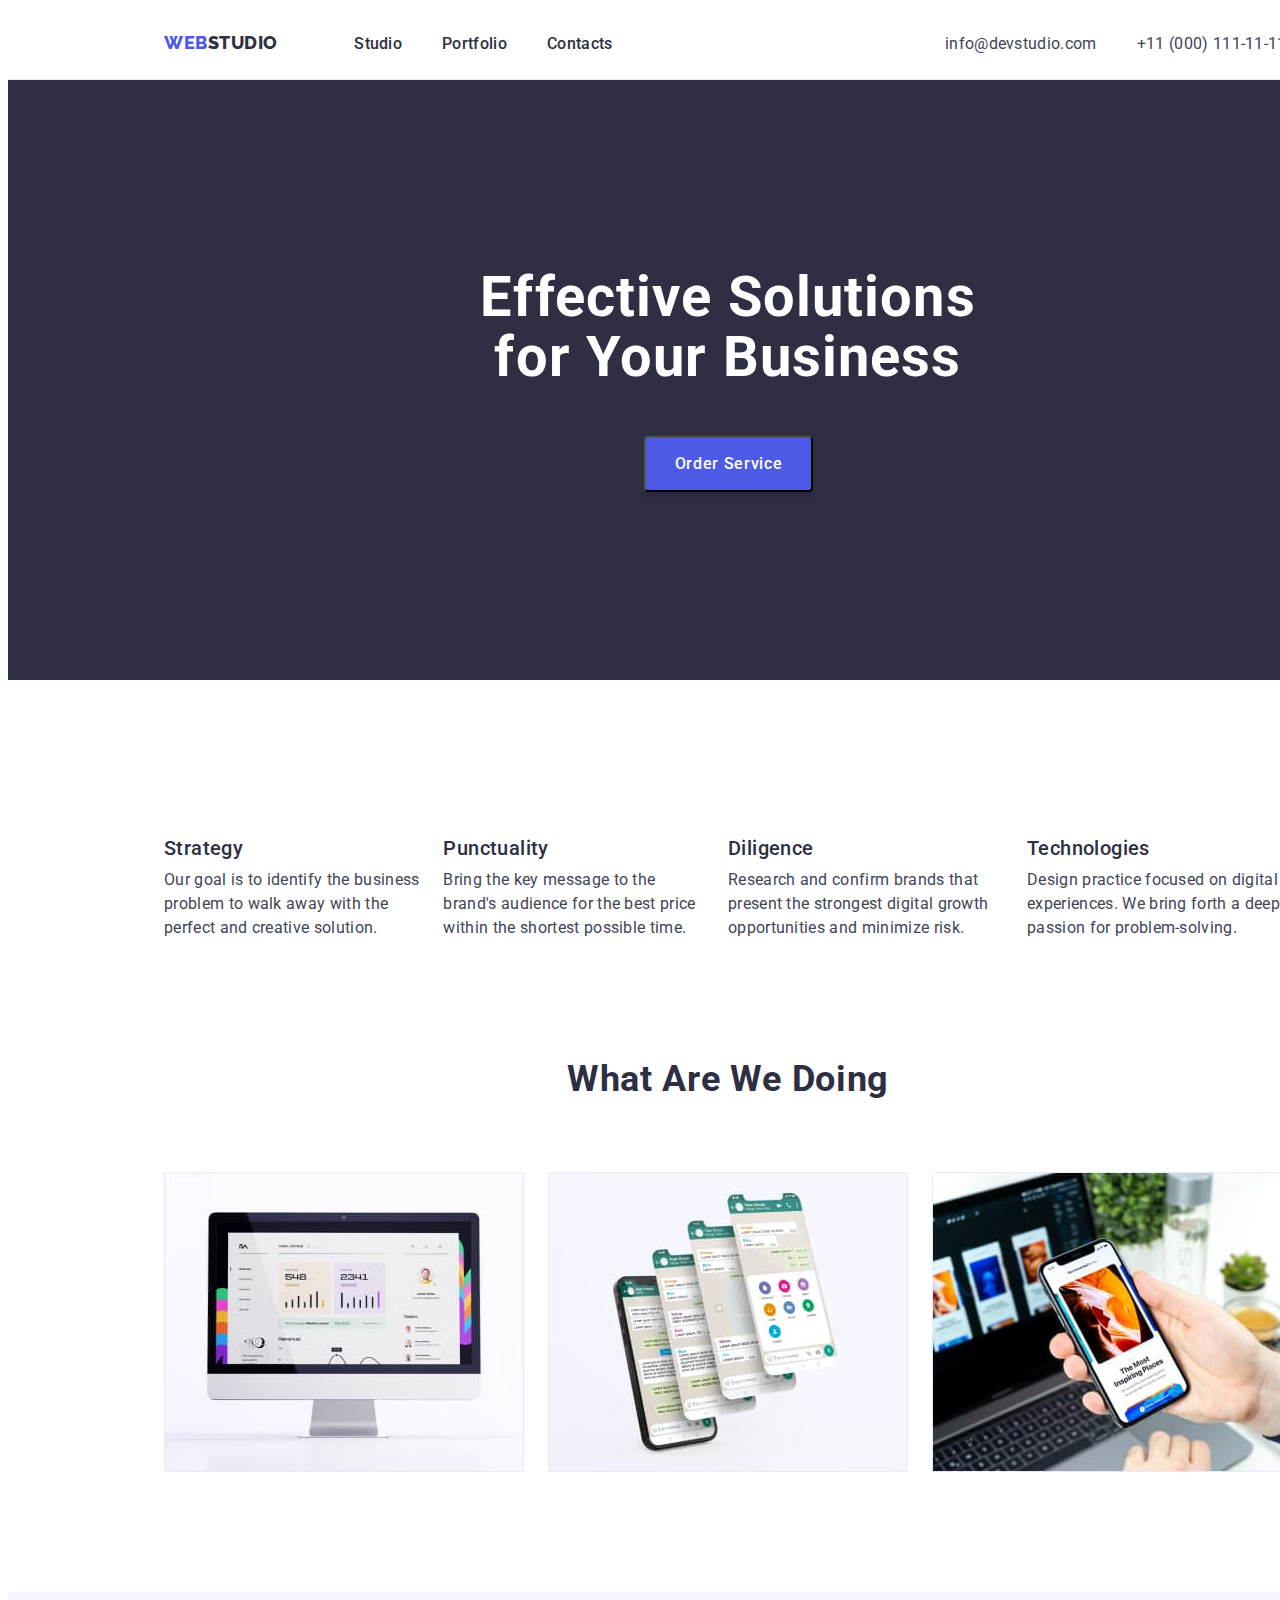
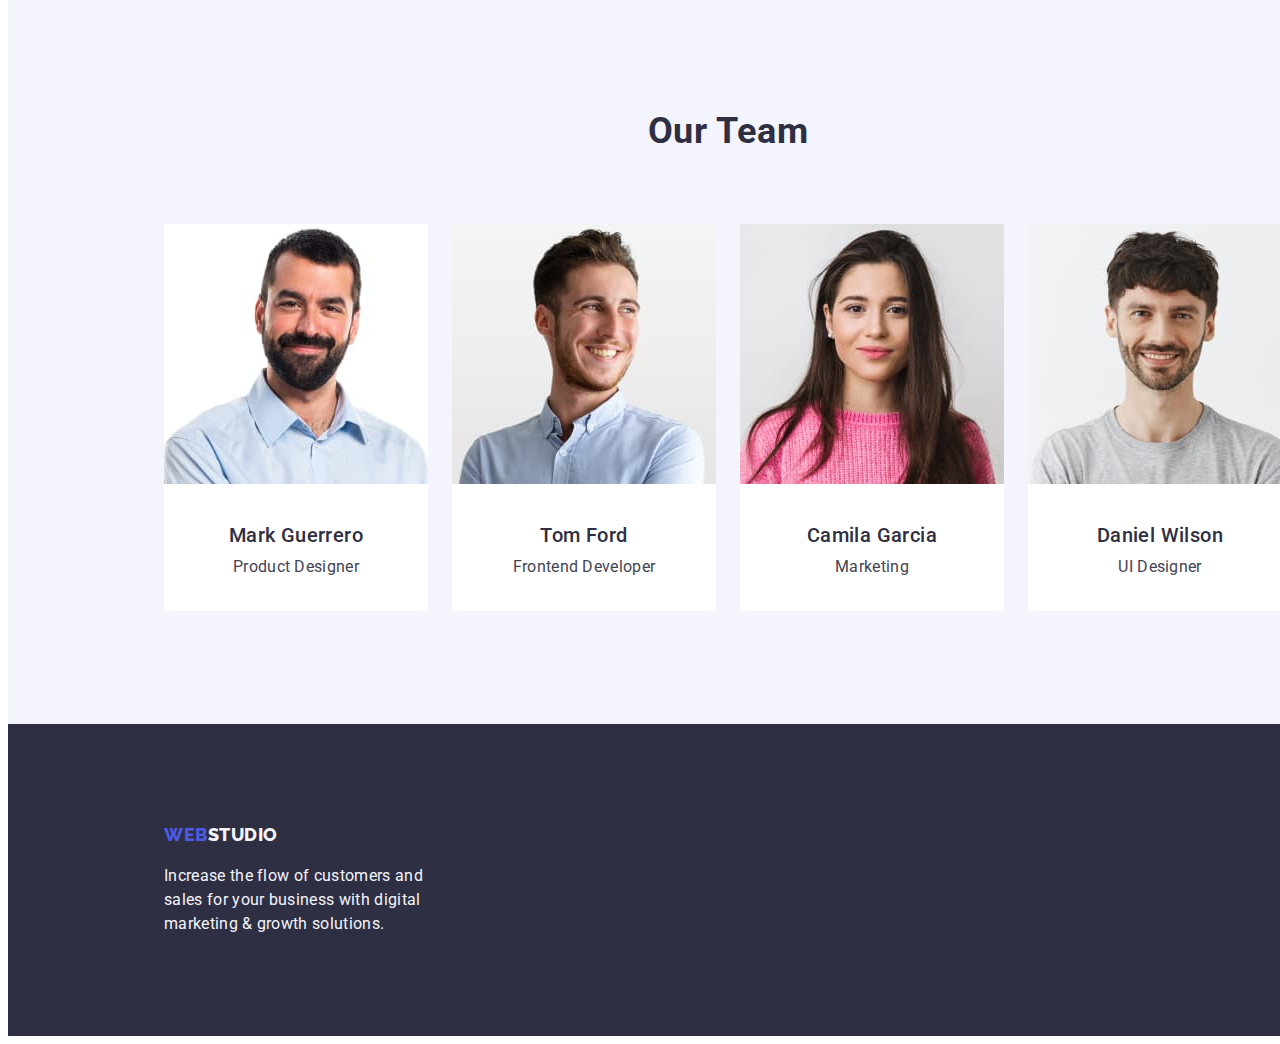
==== index.html @ c8bcb5fe "Homework #3 v.02" ====
<!DOCTYPE html>
<html lang="en">
  <head>
    <meta charset="UTF-8" />
    <meta http-equiv="X-UA-Compatible" content="IE=edge" />
    <meta name="viewport" content="width=device-width, initial-scale=1.0" />
    <title>WebStudio</title>
    <link rel="preconnect" href="https://fonts.googleapis.com" />
    <link rel="preconnect" href="https://fonts.gstatic.com" crossorigin />
    <link
      href="https://fonts.googleapis.com/css2?family=Raleway:wght@800&family=Roboto:wght@400;500;700;900&display=swap"
      rel="stylesheet"
    />
    <link
      rel="stylesheet"
      href="https://cdnjs.cloudflare.com/ajax/libs/modern-normalize/2.0.0/modern-normalize.min.css"
      integrity="sha512-4xo8blKMVCiXpTaLzQSLSw3KFOVPWhm/TRtuPVc4WG6kUgjH6J03IBuG7JZPkcWMxJ5huwaBpOpnwYElP/m6wg=="
      crossorigin="anonymous"
      referrerpolicy="no-referrer"
    />
    <link rel="stylesheet" href="./css/styles.css" />
  </head>

  <body>
    <header class="header">
      <div class="container-header">
        <nav class="nav">
          <a class="link-logo link" href="./index.html"
            >Web<span class="color-logo-header">Studio</span></a
          >

          <ul class="list-menu list">
            <li><a class="link-menu link" href="./index.html">Studio</a></li>
            <li>
              <a class="link-menu link" href="./portfolio.html">Portfolio</a>
            </li>
            <li><a class="link-menu link" href="">Contacts</a></li>
          </ul>
        </nav>

        <address class="address">
          <ul class="list-address list">
            <li>
              <a class="link-address link" href="mailto:info@devstudio.com"
                >info@devstudio.com</a
              >
            </li>
            <li>
              <a class="link-address link" href="tel:+110001111111"
                >+11 (000) 111-11-11</a
              >
            </li>
          </ul>
        </address>
      </div>
    </header>

    <main class="main">
      <section class="sectionone-studio">
        <div class="container-sectionone">
          <h1 class="titleone-studio">Effective Solutions for Your Business</h1>
          <button class="button-studio" type="button">Order Service</button>
        </div>
      </section>

      <section class="sectiontwo-studio">
        <div class="container-sectiontwo">
          <h2 class="titletwo-hidden">Section2</h2>
          <ul class="list-skills list">
            <li class="element-skills">
              <h3 class="titlethree-skills">Strategy</h3>
              <p class="text">
                Our goal is to identify the business problem to walk away with
                the perfect and creative solution.
              </p>
            </li>
            <li class="element-skills">
              <h3 class="titlethree-skills">Punctuality</h3>
              <p class="text">
                Bring the key message to the brand's audience for the best price
                within the shortest possible time.
              </p>
            </li>
            <li class="element-skills">
              <h3 class="titlethree-skills">Diligence</h3>
              <p class="text">
                Research and confirm brands that present the strongest digital
                growth opportunities and minimize risk.
              </p>
            </li>
            <li class="element-skills">
              <h3 class="titlethree-skills">Technologies</h3>
              <p class="text">
                Design practice focused on digital experiences. We bring forth a
                deep passion for problem-solving.
              </p>
            </li>
          </ul>
        </div>
      </section>

      <section class="sectionthree-studio">
        <div class="container-sectionthree">
          <h2 class="titletwo">What are we doing</h2>
          <ul class="list-gadget list">
            <li>
              <img
                src="./images/studio/monitor.jpg"
                alt="monitor"
                width="360"
                height="300"
              />
            </li>
            <li>
              <img
                src="./images/studio/smartphone.jpg"
                alt="smartphone"
                width="360"
                height="300"
              />
            </li>
            <li>
              <img
                src="./images/studio/notebook.jpg"
                alt="notebook"
                width="360"
                height="300"
              />
            </li>
          </ul>
        </div>
      </section>

      <section class="sectionfour-studio">
        <div class="container-sectionfour">
          <h2 class="titletwo-sectionfour">Our Team</h2>
          <ul class="list-team list">
            <li class="element-list-team">
              <img
                src="./images/studio/photo_mark.jpg"
                alt="Mark Guerrero"
                width="264"
                height="260"
              />
              <h3 class="titlethree-team">Mark Guerrero</h3>
              <p class="text-team">Product Designer</p>
            </li>
            <li class="element-list-team">
              <img
                src="./images/studio/photo_tom.jpg"
                alt="Tom Ford"
                width="264"
                height="260"
              />
              <h3 class="titlethree-team">Tom Ford</h3>
              <p class="text-team">Frontend Developer</p>
            </li>
            <li class="element-list-team">
              <img
                src="./images/studio/photo_camila.jpg"
                alt="Camila Garcia"
                width="264"
                height="260"
              />
              <h3 class="titlethree-team">Camila Garcia</h3>
              <p class="text-team">Marketing</p>
            </li>
            <li class="element-list-team">
              <img
                src="./images/studio/photo_daniel.jpg"
                alt="Daniel Wilson"
                width="264"
                height="260"
              />
              <h3 class="titlethree-team">Daniel Wilson</h3>
              <p class="text-team">UI Designer</p>
            </li>
          </ul>
        </div>
      </section>
    </main>

    <footer class="footer">
      <div class="container-footer">
        <a class="link-logo link" href="./index.html"
          >Web<span class="color-logo-footer">Studio</span></a
        >
        <p class="text-footer">
          Increase the flow of customers and sales for your business with
          digital marketing & growth solutions.
        </p>
      </div>
    </footer>
  </body>
</html>
---- css/styles.css ----
:root {
  --background: #ffffff;
  --color: #434455;
}
*,
*::before,
*::after {
  box-sizing: border-box;
}

body {
  font-family: "Roboto", sans-serif;
  font-size: 16px;
  font-weight: 400;
  font-style: normal;
  line-height: 1.5;
  letter-spacing: 0.02em;
  color: var(--color);
  background: var(--background);
}
h1,
h2,
h3,
h4,
h5,
h6 {
  margin: 0;
  padding: 0;
}
p {
  margin: 0;
  padding: 0;
}
ul {
  margin: 0;
  padding: 0;
}
.link {
  text-decoration: none;
}
.list {
  list-style: none;
}
.text {
  color: var(--color);
}
.header {
  width: 1440px;
  height: 72px;
  padding: 24px 141px;
  border-bottom: 1px solid #e7e9fc;
}

.container-header {
  width: 1158px;
  padding: 0 15px;
}
.nav {
  display: inline;
}
.link-logo {
  font-family: "Raleway", sans-serif;
  font-style: normal;
  font-weight: 800;
  font-size: 18px;
  line-height: 1.17;
  letter-spacing: 0.03em;
  text-transform: uppercase;
  color: #4d5ae5;
}
.color-logo-header {
  color: #2e2f42;
}
.list-menu {
  display: inline-flex;
  gap: 40px;
  padding-left: 72px;
}
.list-menu .link-menu {
  font-weight: 500;
  color: #2e2f42;
}
.list-menu .link-menu:hover,
.list-menu .link-menu:focus {
  color: #404bbf;
}
.address {
  font-style: normal;
  display: inline;
}
.list-address {
  display: inline-flex;
  gap: 40px;
  margin-left: 328px;
}
.list-address .link-address {
  color: #434455;
}
.list-address .link-address:hover,
.list-address .link-address:focus {
  color: #404bbf;
}
.sectionone-studio {
  background: #2e2f42;
  width: 1440px;
  height: 600px;
  padding: 0 141px;
}
.container-sectionone {
  width: 1158px;
  padding: 0 331px;
}
.titleone-studio {
  font-weight: 700;
  font-size: 56px;
  line-height: 1.07;
  text-align: center;
  color: #ffffff;
  letter-spacing: 0.02em;
  width: 496px;
  padding-top: 188px;
}
.button-studio {
  margin-left: 164px;
  cursor: pointer;
  background: #4d5ae5;
  box-shadow: 0px 4px 4px rgba(0, 0, 0, 0.15);
  border-radius: 4px;
  font-family: "Roboto", sans-serif;
  font-style: normal;
  font-weight: 500;
  font-size: 16px;
  line-height: 24px;
  letter-spacing: 0.04em;
  color: #ffffff;
  width: 169px;
  height: 56px;
  margin-top: 48px;
}
.button-studio:hover,
.button-studio:focus {
  background: #404bbf;
}
.sectiontwo-studio {
  width: 1440px;
  padding: 0 141px;
}
.container-sectiontwo {
  margin-top: 120px;
  margin-bottom: 120px;
  width: 1158px;
  padding: 0 15px;
}
.titletwo-hidden {
  visibility: hidden;
}
.list-skills {
  display: flex;
  justify-content: space-between;
  gap: 22px;
}

.titletwo {
  font-weight: 700;
  font-size: 36px;
  line-height: 1.11;
  text-align: center;
  letter-spacing: 0.02em;
  text-transform: capitalize;
  color: #2e2f42;
}
.sectionthree-studio {
  width: 1440px;
  height: 412px;
  padding: 0 141px;
  margin-bottom: 120px;
}
.container-sectionthree {
  width: 1158px;
  padding: 0 15px;
}
.list-gadget {
  display: flex;
  justify-content: space-between;
  gap: 22px;
  margin-top: 72px;
}
.sectionfour-studio {
  background: #f4f4fd;
  width: 1440px;
  height: 732px;
  padding: 0 141px;
}
.container-sectionfour {
  width: 1158px;
  padding: 120px 15px;
}
.titletwo-sectionfour {
  margin-bottom: 72px;
  font-weight: 700;
  font-size: 36px;
  line-height: 1.11;
  text-align: center;
  letter-spacing: 0.02em;
  text-transform: capitalize;
  color: #2e2f42;
}
.titlethree-skills {
  font-weight: 500;
  font-size: 20px;
  line-height: 1.2;
  letter-spacing: 0.02em;
  color: #2e2f42;
  margin-bottom: 8px;
}

.list-team {
  display: flex;
  justify-content: space-between;
  gap: 22px;
}
.titlethree-team {
  font-weight: 500;
  font-size: 20px;
  line-height: 1.2;
  letter-spacing: 0.02em;
  color: #2e2f42;
  margin-top: 32px;
  margin-bottom: 8px;
  text-align: center;
}
.text-team {
  margin-bottom: 32px;
  text-align: center;
}
.titleone-hidden {
  visibility: hidden;
}
.button-portfolio {
  cursor: pointer;
  font-family: "Roboto", sans-serif;
  font-weight: 500;
  font-size: 16px;
  line-height: 1.5;
  display: flex;
  align-items: center;
  text-align: center;
  letter-spacing: 0.04em;
  color: #4d5ae5;
  background: #f4f4fd;
  border: 1px solid #e7e9fc;
  border-radius: 4px;
}
.button-portfolio:hover,
.button-portfolio:focus {
  background: #404bbf;
  box-shadow: 0px 3px 1px rgba(0, 0, 0, 0.1), 0px 2px 1px rgba(0, 0, 0, 0.08),
    0px 2px 2px rgba(0, 0, 0, 0.12);
  color: #ffffff;
}
.titletwo-activites {
  font-weight: 500;
  font-size: 20px;
  line-height: 1.2;
  letter-spacing: 0.02em;
  color: #2e2f42;
}
.element-list-team {
  background-color: #ffffff;
}
.footer {
  background: #2e2f42;
  color: #f4f4fd;
  width: 1440px;
  height: 312px;
  padding: 100px 141px;
}
.container-footer {
  width: 1158px;
  padding: 0 15px;
}
.color-logo-footer {
  color: #f4f4fd;
}
.text-footer {
  width: 264px;
  margin-top: 16px;
}
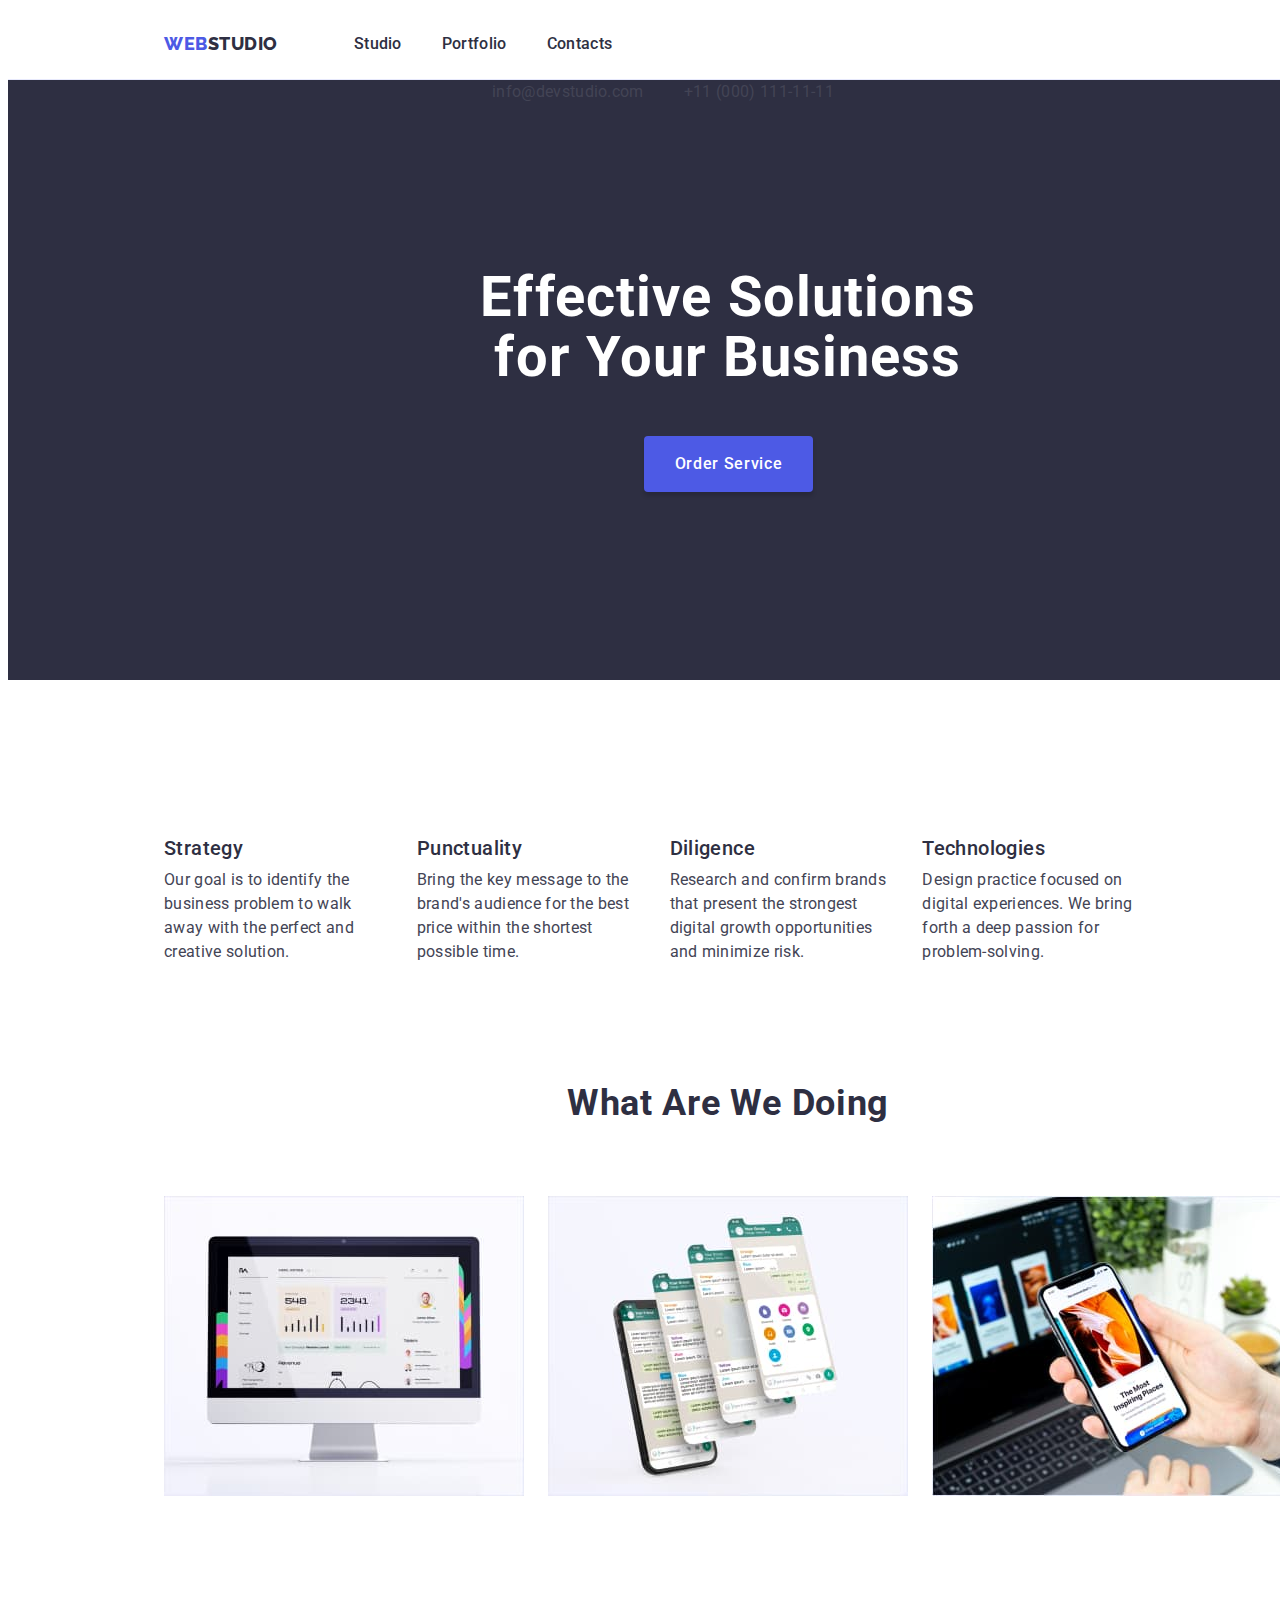
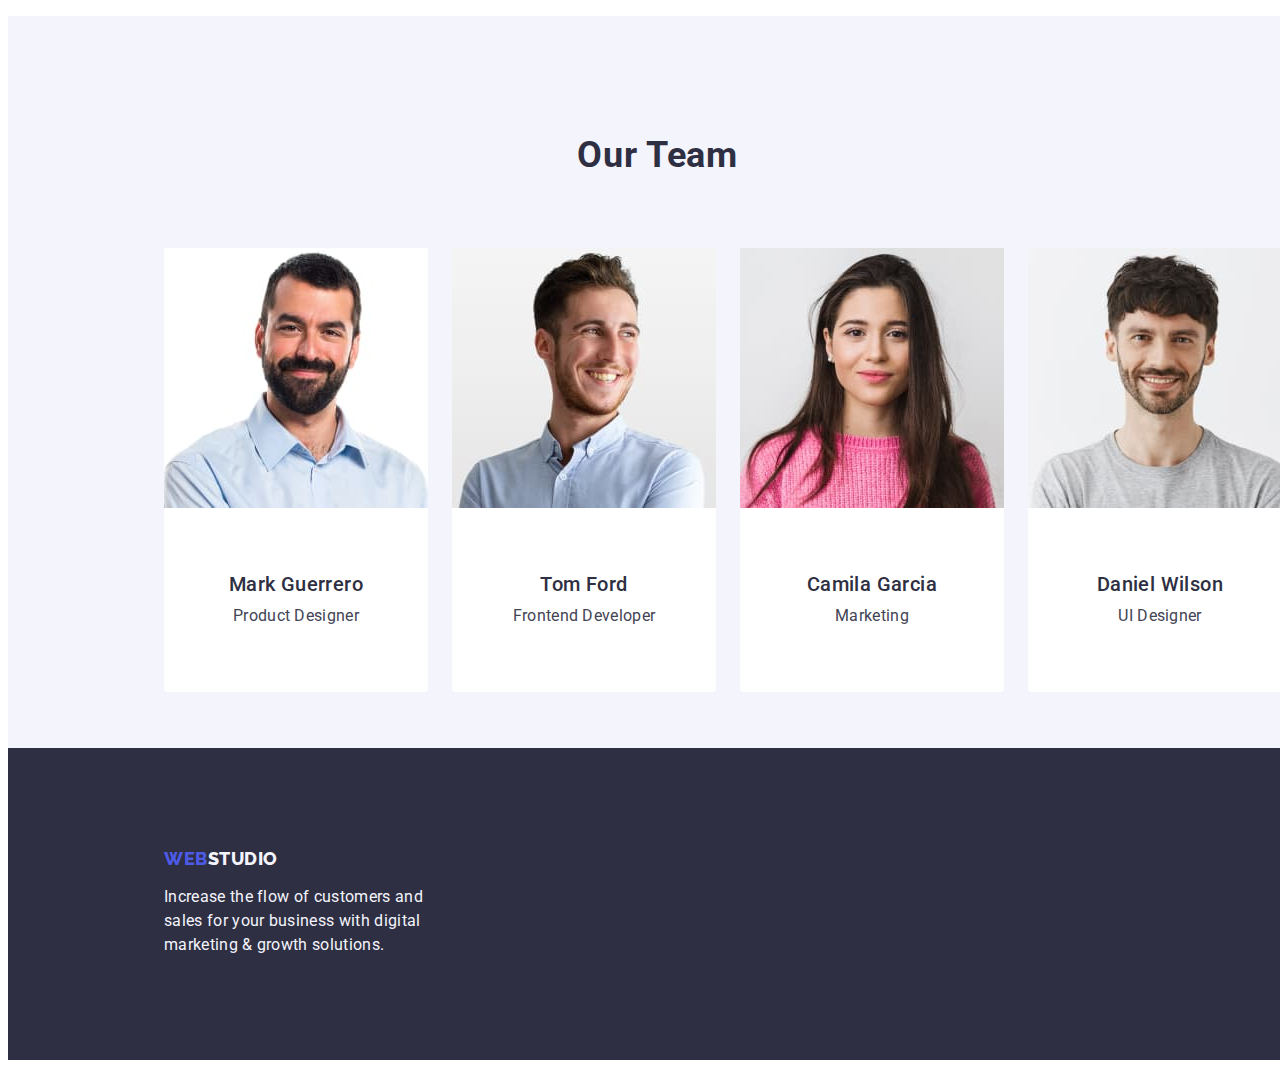
==== commit 4ec86435: "Homework #3 v.02.1" ====
--- a/index.html
+++ b/index.html
@@ -23,7 +23,7 @@
 
   <body>
     <header class="header">
-      <div class="container-header">
+      <div class="container">
         <nav class="nav">
           <a class="link-logo link" href="./index.html"
             >Web<span class="color-logo-header">Studio</span></a
@@ -57,14 +57,14 @@
 
     <main class="main">
       <section class="sectionone-studio">
-        <div class="container-sectionone">
+        <div class="container">
           <h1 class="titleone-studio">Effective Solutions for Your Business</h1>
           <button class="button-studio" type="button">Order Service</button>
         </div>
       </section>
 
       <section class="sectiontwo-studio">
-        <div class="container-sectiontwo">
+        <div class="container">
           <h2 class="titletwo-hidden">Section2</h2>
           <ul class="list-skills list">
             <li class="element-skills">
@@ -100,10 +100,10 @@
       </section>
 
       <section class="sectionthree-studio">
-        <div class="container-sectionthree">
-          <h2 class="titletwo">What are we doing</h2>
+        <div class="container">
+          <h2 class="titletwo-sectionthree">What are we doing</h2>
           <ul class="list-gadget list">
-            <li>
+            <li class="element-gadget">
               <img
                 src="./images/studio/monitor.jpg"
                 alt="monitor"
@@ -111,7 +111,7 @@
                 height="300"
               />
             </li>
-            <li>
+            <li class="element-gadget">
               <img
                 src="./images/studio/smartphone.jpg"
                 alt="smartphone"
@@ -119,7 +119,7 @@
                 height="300"
               />
             </li>
-            <li>
+            <li class="element-gadget">
               <img
                 src="./images/studio/notebook.jpg"
                 alt="notebook"
@@ -132,7 +132,7 @@
       </section>
 
       <section class="sectionfour-studio">
-        <div class="container-sectionfour">
+        <div class="container">
           <h2 class="titletwo-sectionfour">Our Team</h2>
           <ul class="list-team list">
             <li class="element-list-team">
@@ -142,8 +142,10 @@
                 width="264"
                 height="260"
               />
-              <h3 class="titlethree-team">Mark Guerrero</h3>
-              <p class="text-team">Product Designer</p>
+              <div class="name-job">
+                <h3 class="titlethree-team">Mark Guerrero</h3>
+                <p class="text-team">Product Designer</p>
+              </div>
             </li>
             <li class="element-list-team">
               <img
@@ -152,8 +154,10 @@
                 width="264"
                 height="260"
               />
-              <h3 class="titlethree-team">Tom Ford</h3>
-              <p class="text-team">Frontend Developer</p>
+              <div class="name-job">
+                <h3 class="titlethree-team">Tom Ford</h3>
+                <p class="text-team">Frontend Developer</p>
+              </div>
             </li>
             <li class="element-list-team">
               <img
@@ -162,8 +166,10 @@
                 width="264"
                 height="260"
               />
-              <h3 class="titlethree-team">Camila Garcia</h3>
-              <p class="text-team">Marketing</p>
+              <div class="name-job">
+                <h3 class="titlethree-team">Camila Garcia</h3>
+                <p class="text-team">Marketing</p>
+              </div>
             </li>
             <li class="element-list-team">
               <img
@@ -172,8 +178,10 @@
                 width="264"
                 height="260"
               />
-              <h3 class="titlethree-team">Daniel Wilson</h3>
-              <p class="text-team">UI Designer</p>
+              <div class="name-job">
+                <h3 class="titlethree-team">Daniel Wilson</h3>
+                <p class="text-team">UI Designer</p>
+              </div>
             </li>
           </ul>
         </div>
@@ -181,8 +189,8 @@
     </main>
 
     <footer class="footer">
-      <div class="container-footer">
-        <a class="link-logo link" href="./index.html"
+      <div class="container">
+        <a class="link-logo-footer link" href="./index.html"
           >Web<span class="color-logo-footer">Studio</span></a
         >
         <p class="text-footer">
--- a/css/styles.css
+++ b/css/styles.css
@@ -35,6 +35,9 @@
   margin: 0;
   padding: 0;
 }
+img {
+  display: block;
+}
 .link {
   text-decoration: none;
 }
@@ -47,16 +50,17 @@
 .header {
   width: 1440px;
   height: 72px;
-  padding: 24px 141px;
+  padding: 0 141px;
   border-bottom: 1px solid #e7e9fc;
 }
 
-.container-header {
+.container {
   width: 1158px;
   padding: 0 15px;
 }
 .nav {
-  display: inline;
+  display: flex;
+  align-items: center;
 }
 .link-logo {
   font-family: "Raleway", sans-serif;
@@ -70,11 +74,12 @@
 }
 .color-logo-header {
   color: #2e2f42;
+  margin-right: 76px;
 }
 .list-menu {
-  display: inline-flex;
+  display: flex;
   gap: 40px;
-  padding-left: 72px;
+  padding: 24px 0;
 }
 .list-menu .link-menu {
   font-weight: 500;
@@ -89,7 +94,7 @@
   display: inline;
 }
 .list-address {
-  display: inline-flex;
+  display: flex;
   gap: 40px;
   margin-left: 328px;
 }
@@ -105,23 +110,24 @@
   width: 1440px;
   height: 600px;
   padding: 0 141px;
-}
-.container-sectionone {
-  width: 1158px;
-  padding: 0 331px;
+  padding-top: 188px;
+  padding-bottom: 188px;
 }
 .titleone-studio {
+  display: block;
   font-weight: 700;
   font-size: 56px;
   line-height: 1.07;
-  text-align: center;
   color: #ffffff;
   letter-spacing: 0.02em;
+  max-width: 496px;
   width: 496px;
-  padding-top: 188px;
+  text-align: center;
+  margin-left: 316px;
 }
 .button-studio {
-  margin-left: 164px;
+  border: none;
+  margin-left: 480px;
   cursor: pointer;
   background: #4d5ae5;
   box-shadow: 0px 4px 4px rgba(0, 0, 0, 0.15);
@@ -133,9 +139,10 @@
   line-height: 24px;
   letter-spacing: 0.04em;
   color: #ffffff;
-  width: 169px;
+  min-width: 169px;
   height: 56px;
   margin-top: 48px;
+  display: block;
 }
 .button-studio:hover,
 .button-studio:focus {
@@ -143,13 +150,7 @@
 }
 .sectiontwo-studio {
   width: 1440px;
-  padding: 0 141px;
-}
-.container-sectiontwo {
-  margin-top: 120px;
-  margin-bottom: 120px;
-  width: 1158px;
-  padding: 0 15px;
+  padding: 120px 0;
 }
 .titletwo-hidden {
   visibility: hidden;
@@ -157,9 +158,38 @@
 .list-skills {
   display: flex;
   justify-content: space-between;
-  gap: 22px;
-}
-
+  gap: 24px;
+  margin-left: 141px;
+}
+.element-skills {
+  width: calc((100% - 3 * 24px) / 4);
+}
+.titletwo-sectionthree {
+  font-weight: 700;
+  font-size: 36px;
+  line-height: 1.11;
+  text-align: center;
+  letter-spacing: 0.02em;
+  text-transform: capitalize;
+  color: #2e2f42;
+  margin-bottom: 72px;
+}
+.sectionthree-studio {
+  width: 1440px;
+  height: 412px;
+  padding: 0 141px;
+  margin-bottom: 120px;
+  padding-bottom: 120px;
+}
+.list-gadget {
+  display: flex;
+  justify-content: space-between;
+  gap: 24px;
+  margin-top: 72px;
+}
+.element-gadget {
+  width: calc((100% - 3 * 16px) / 3);
+}
 .titletwo {
   font-weight: 700;
   font-size: 36px;
@@ -169,31 +199,11 @@
   text-transform: capitalize;
   color: #2e2f42;
 }
-.sectionthree-studio {
-  width: 1440px;
-  height: 412px;
-  padding: 0 141px;
-  margin-bottom: 120px;
-}
-.container-sectionthree {
-  width: 1158px;
-  padding: 0 15px;
-}
-.list-gadget {
-  display: flex;
-  justify-content: space-between;
-  gap: 22px;
-  margin-top: 72px;
-}
 .sectionfour-studio {
   background: #f4f4fd;
   width: 1440px;
   height: 732px;
-  padding: 0 141px;
-}
-.container-sectionfour {
-  width: 1158px;
-  padding: 120px 15px;
+  padding: 120px 0;
 }
 .titletwo-sectionfour {
   margin-bottom: 72px;
@@ -204,6 +214,7 @@
   letter-spacing: 0.02em;
   text-transform: capitalize;
   color: #2e2f42;
+  padding-left: 141px;
 }
 .titlethree-skills {
   font-weight: 500;
@@ -213,11 +224,18 @@
   color: #2e2f42;
   margin-bottom: 8px;
 }
-
 .list-team {
   display: flex;
   justify-content: space-between;
-  gap: 22px;
+  gap: 24px;
+  padding-left: 141px;
+}
+.element-list-team {
+  background-color: #ffffff;
+  border-radius: 0px 0px 4px 4px;
+}
+.name-job {
+  padding: 32px 16px;
 }
 .titlethree-team {
   font-weight: 500;
@@ -233,8 +251,18 @@
   margin-bottom: 32px;
   text-align: center;
 }
+.section-portfolio {
+  width: 1440px;
+  padding: 96px 0 120px;
+}
 .titleone-hidden {
   visibility: hidden;
+}
+.list-button-portfolio {
+  display: flex;
+  gap: 24px;
+  justify-content: center;
+  margin-bottom: 72px;
 }
 .button-portfolio {
   cursor: pointer;
@@ -242,7 +270,6 @@
   font-weight: 500;
   font-size: 16px;
   line-height: 1.5;
-  display: flex;
   align-items: center;
   text-align: center;
   letter-spacing: 0.04em;
@@ -250,6 +277,8 @@
   background: #f4f4fd;
   border: 1px solid #e7e9fc;
   border-radius: 4px;
+  height: 48px;
+  padding: 12px 24px;
 }
 .button-portfolio:hover,
 .button-portfolio:focus {
@@ -257,6 +286,24 @@
   box-shadow: 0px 3px 1px rgba(0, 0, 0, 0.1), 0px 2px 1px rgba(0, 0, 0, 0.08),
     0px 2px 2px rgba(0, 0, 0, 0.12);
   color: #ffffff;
+  border: 1px solid transparent;
+}
+.list-activities {
+  display: flex;
+  justify-content: space-between;
+  flex-wrap: wrap;
+  padding-bottom: 24px;
+  column-gap: 24px;
+  row-gap: 48px;
+}
+.element-activites {
+  border: 1px solid #e7e9fc;
+  width: calc((100% - 48px) / 3);
+}
+.category {
+  padding: 32px 16px;
+  border: 1px solid #e7e9fc;
+  border-top: none;
 }
 .titletwo-activites {
   font-weight: 500;
@@ -264,25 +311,36 @@
   line-height: 1.2;
   letter-spacing: 0.02em;
   color: #2e2f42;
-}
-.element-list-team {
-  background-color: #ffffff;
+  margin-bottom: 8px;
+}
+.text-portfolio {
+  padding-bottom: 80px;
+  padding-left: 16px;
 }
 .footer {
   background: #2e2f42;
   color: #f4f4fd;
   width: 1440px;
   height: 312px;
-  padding: 100px 141px;
-}
-.container-footer {
-  width: 1158px;
-  padding: 0 15px;
+  padding: 100px 0;
+}
+.link-logo-footer {
+  display: inline-block;
+  font-family: "Raleway", sans-serif;
+  font-style: normal;
+  font-weight: 800;
+  font-size: 18px;
+  line-height: 1.17;
+  letter-spacing: 0.03em;
+  text-transform: uppercase;
+  color: #4d5ae5;
+  margin-left: 141px;
+  margin-bottom: 16px;
 }
 .color-logo-footer {
   color: #f4f4fd;
 }
 .text-footer {
   width: 264px;
-  margin-top: 16px;
-}
+  margin-left: 141px;
+}
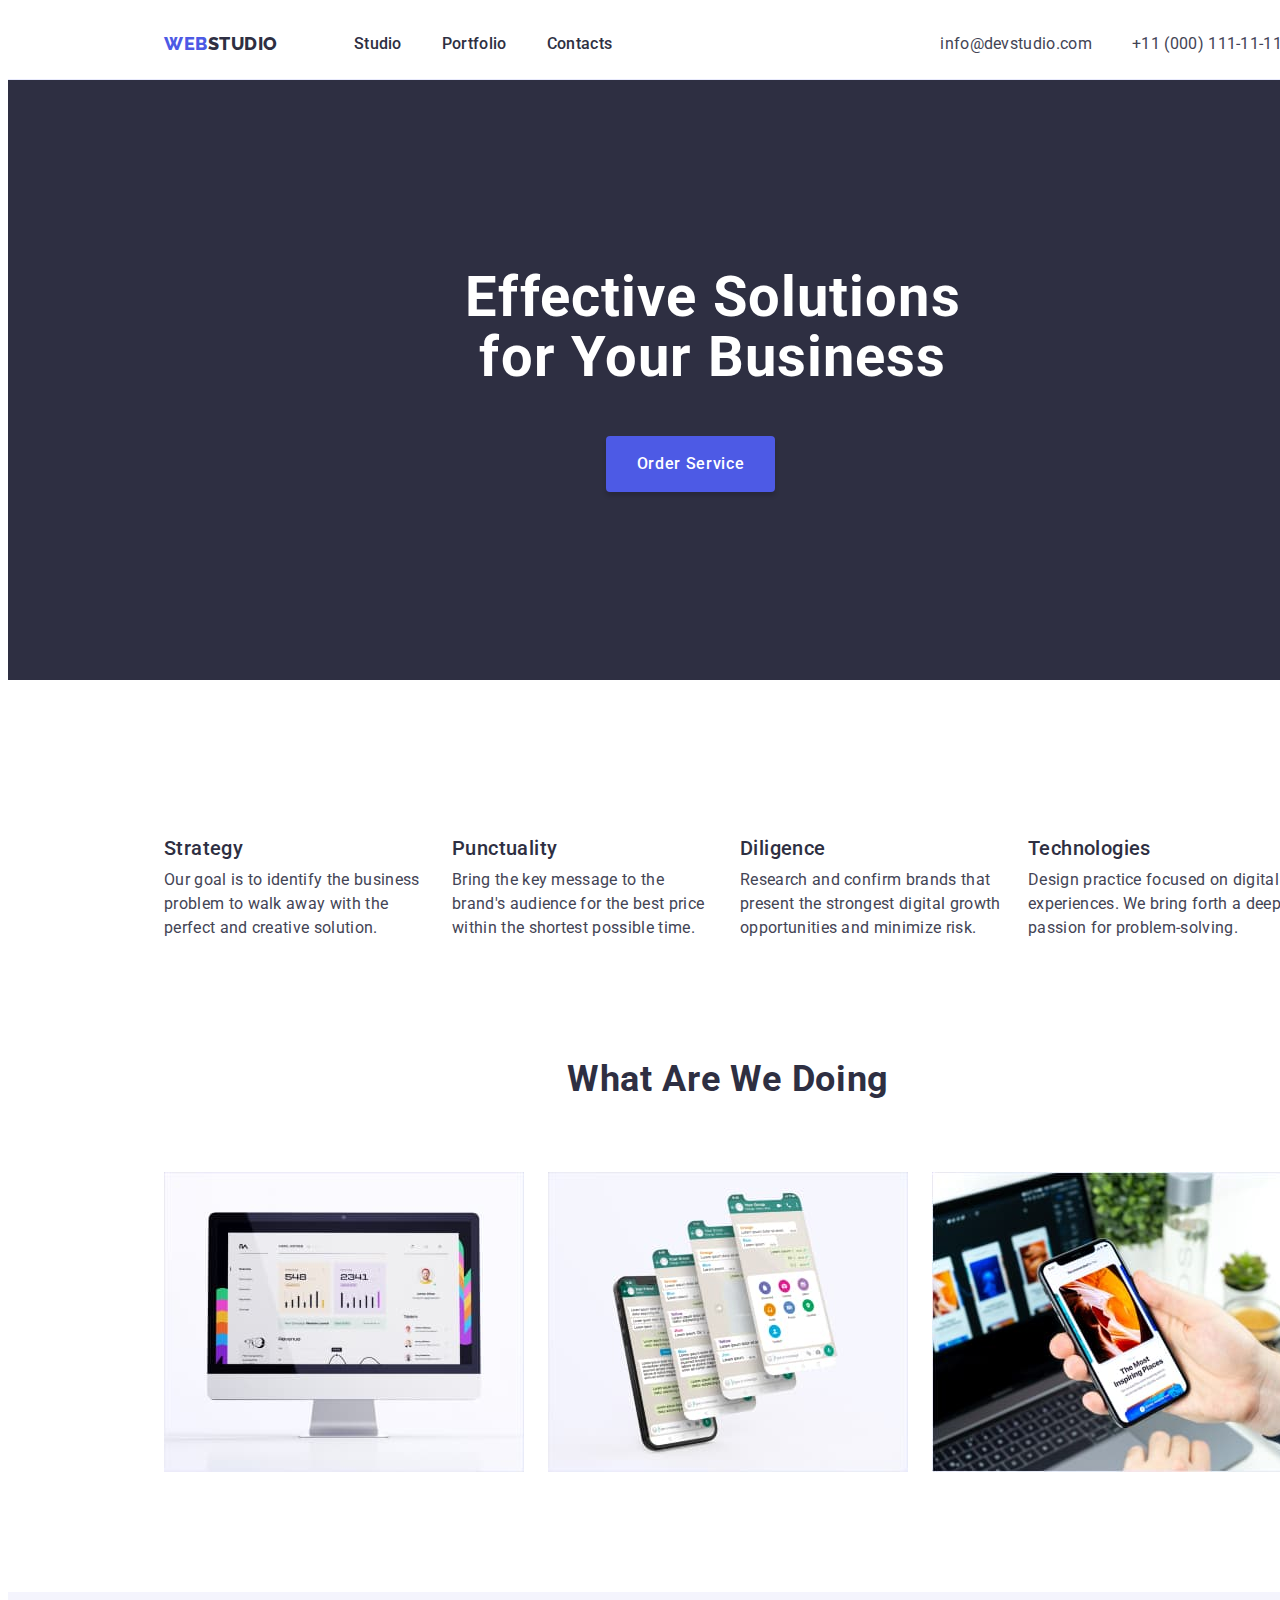
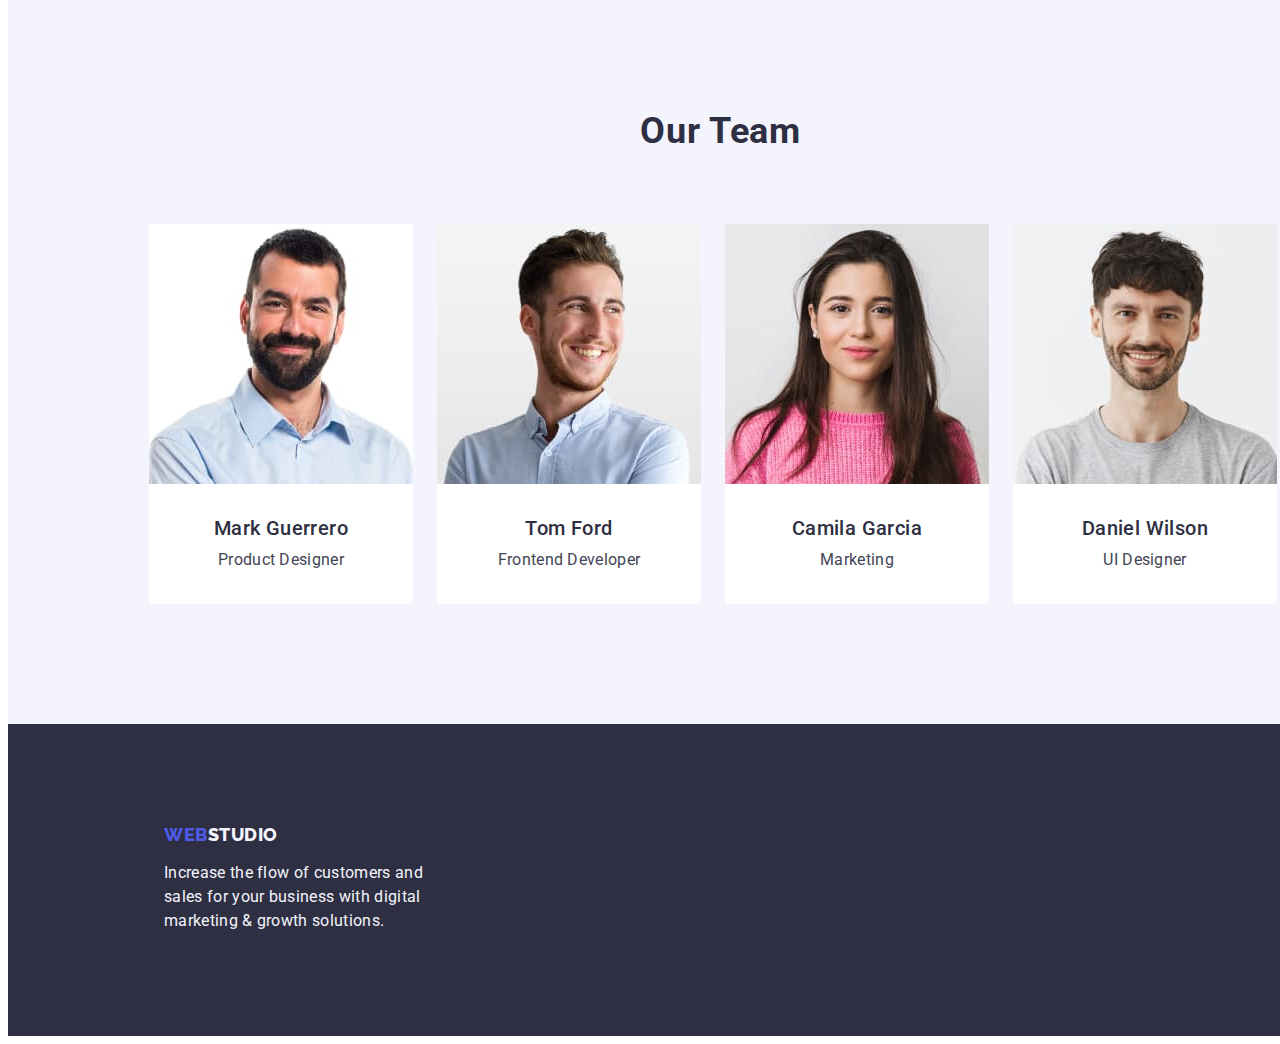
==== commit c82b26b3: "Homework #3 v.2.1" ====
--- a/index.html
+++ b/index.html
@@ -23,7 +23,7 @@
 
   <body>
     <header class="header">
-      <div class="container">
+      <div class="container style-container">
         <nav class="nav">
           <a class="link-logo link" href="./index.html"
             >Web<span class="color-logo-header">Studio</span></a
@@ -57,7 +57,7 @@
 
     <main class="main">
       <section class="sectionone-studio">
-        <div class="container">
+        <div class="container style-s1">
           <h1 class="titleone-studio">Effective Solutions for Your Business</h1>
           <button class="button-studio" type="button">Order Service</button>
         </div>
@@ -132,8 +132,8 @@
       </section>
 
       <section class="sectionfour-studio">
-        <div class="container">
-          <h2 class="titletwo-sectionfour">Our Team</h2>
+        <div class="container style-s4">
+          <h2 class="titletwo-sectionfour h2-s4">Our Team</h2>
           <ul class="list-team list">
             <li class="element-list-team">
               <img
@@ -189,7 +189,7 @@
     </main>
 
     <footer class="footer">
-      <div class="container">
+      <div class="container style-footer">
         <a class="link-logo-footer link" href="./index.html"
           >Web<span class="color-logo-footer">Studio</span></a
         >
--- a/css/styles.css
+++ b/css/styles.css
@@ -53,6 +53,9 @@
   padding: 0 141px;
   border-bottom: 1px solid #e7e9fc;
 }
+.style-container {
+  display: flex;
+}
 
 .container {
   width: 1158px;
@@ -71,10 +74,10 @@
   letter-spacing: 0.03em;
   text-transform: uppercase;
   color: #4d5ae5;
+  margin-right: 76px;
 }
 .color-logo-header {
   color: #2e2f42;
-  margin-right: 76px;
 }
 .list-menu {
   display: flex;
@@ -96,6 +99,7 @@
 .list-address {
   display: flex;
   gap: 40px;
+  padding: 24px 0;
   margin-left: 328px;
 }
 .list-address .link-address {
@@ -109,9 +113,10 @@
   background: #2e2f42;
   width: 1440px;
   height: 600px;
-  padding: 0 141px;
-  padding-top: 188px;
-  padding-bottom: 188px;
+  padding: 188px 0;
+}
+.style-s1 {
+  padding-left: 457px;
 }
 .titleone-studio {
   display: block;
@@ -121,13 +126,11 @@
   color: #ffffff;
   letter-spacing: 0.02em;
   max-width: 496px;
-  width: 496px;
-  text-align: center;
-  margin-left: 316px;
+  text-align: center;
 }
 .button-studio {
   border: none;
-  margin-left: 480px;
+  margin-left: 141px;
   cursor: pointer;
   background: #4d5ae5;
   box-shadow: 0px 4px 4px rgba(0, 0, 0, 0.15);
@@ -151,15 +154,15 @@
 .sectiontwo-studio {
   width: 1440px;
   padding: 120px 0;
+  margin-left: 141px;
 }
 .titletwo-hidden {
   visibility: hidden;
 }
 .list-skills {
   display: flex;
+  gap: 24px;
   justify-content: space-between;
-  gap: 24px;
-  margin-left: 141px;
 }
 .element-skills {
   width: calc((100% - 3 * 24px) / 4);
@@ -204,6 +207,13 @@
   width: 1440px;
   height: 732px;
   padding: 120px 0;
+  padding: 120px 0;
+}
+.style-s4 {
+  padding-left: 141px;
+}
+.h2-s4 {
+  padding-left: 141px;
 }
 .titletwo-sectionfour {
   margin-bottom: 72px;
@@ -214,7 +224,6 @@
   letter-spacing: 0.02em;
   text-transform: capitalize;
   color: #2e2f42;
-  padding-left: 141px;
 }
 .titlethree-skills {
   font-weight: 500;
@@ -228,7 +237,6 @@
   display: flex;
   justify-content: space-between;
   gap: 24px;
-  padding-left: 141px;
 }
 .element-list-team {
   background-color: #ffffff;
@@ -243,17 +251,16 @@
   line-height: 1.2;
   letter-spacing: 0.02em;
   color: #2e2f42;
-  margin-top: 32px;
   margin-bottom: 8px;
   text-align: center;
 }
 .text-team {
-  margin-bottom: 32px;
   text-align: center;
 }
 .section-portfolio {
   width: 1440px;
   padding: 96px 0 120px;
+  margin-left: 141px;
 }
 .titleone-hidden {
   visibility: hidden;
@@ -292,7 +299,6 @@
   display: flex;
   justify-content: space-between;
   flex-wrap: wrap;
-  padding-bottom: 24px;
   column-gap: 24px;
   row-gap: 48px;
 }
@@ -313,17 +319,15 @@
   color: #2e2f42;
   margin-bottom: 8px;
 }
-.text-portfolio {
-  padding-bottom: 80px;
-  padding-left: 16px;
-}
 .footer {
   background: #2e2f42;
   color: #f4f4fd;
   width: 1440px;
   height: 312px;
   padding: 100px 0;
-}
+  padding-left: 141px;
+}
+
 .link-logo-footer {
   display: inline-block;
   font-family: "Raleway", sans-serif;
@@ -334,7 +338,6 @@
   letter-spacing: 0.03em;
   text-transform: uppercase;
   color: #4d5ae5;
-  margin-left: 141px;
   margin-bottom: 16px;
 }
 .color-logo-footer {
@@ -342,5 +345,4 @@
 }
 .text-footer {
   width: 264px;
-  margin-left: 141px;
-}
+}
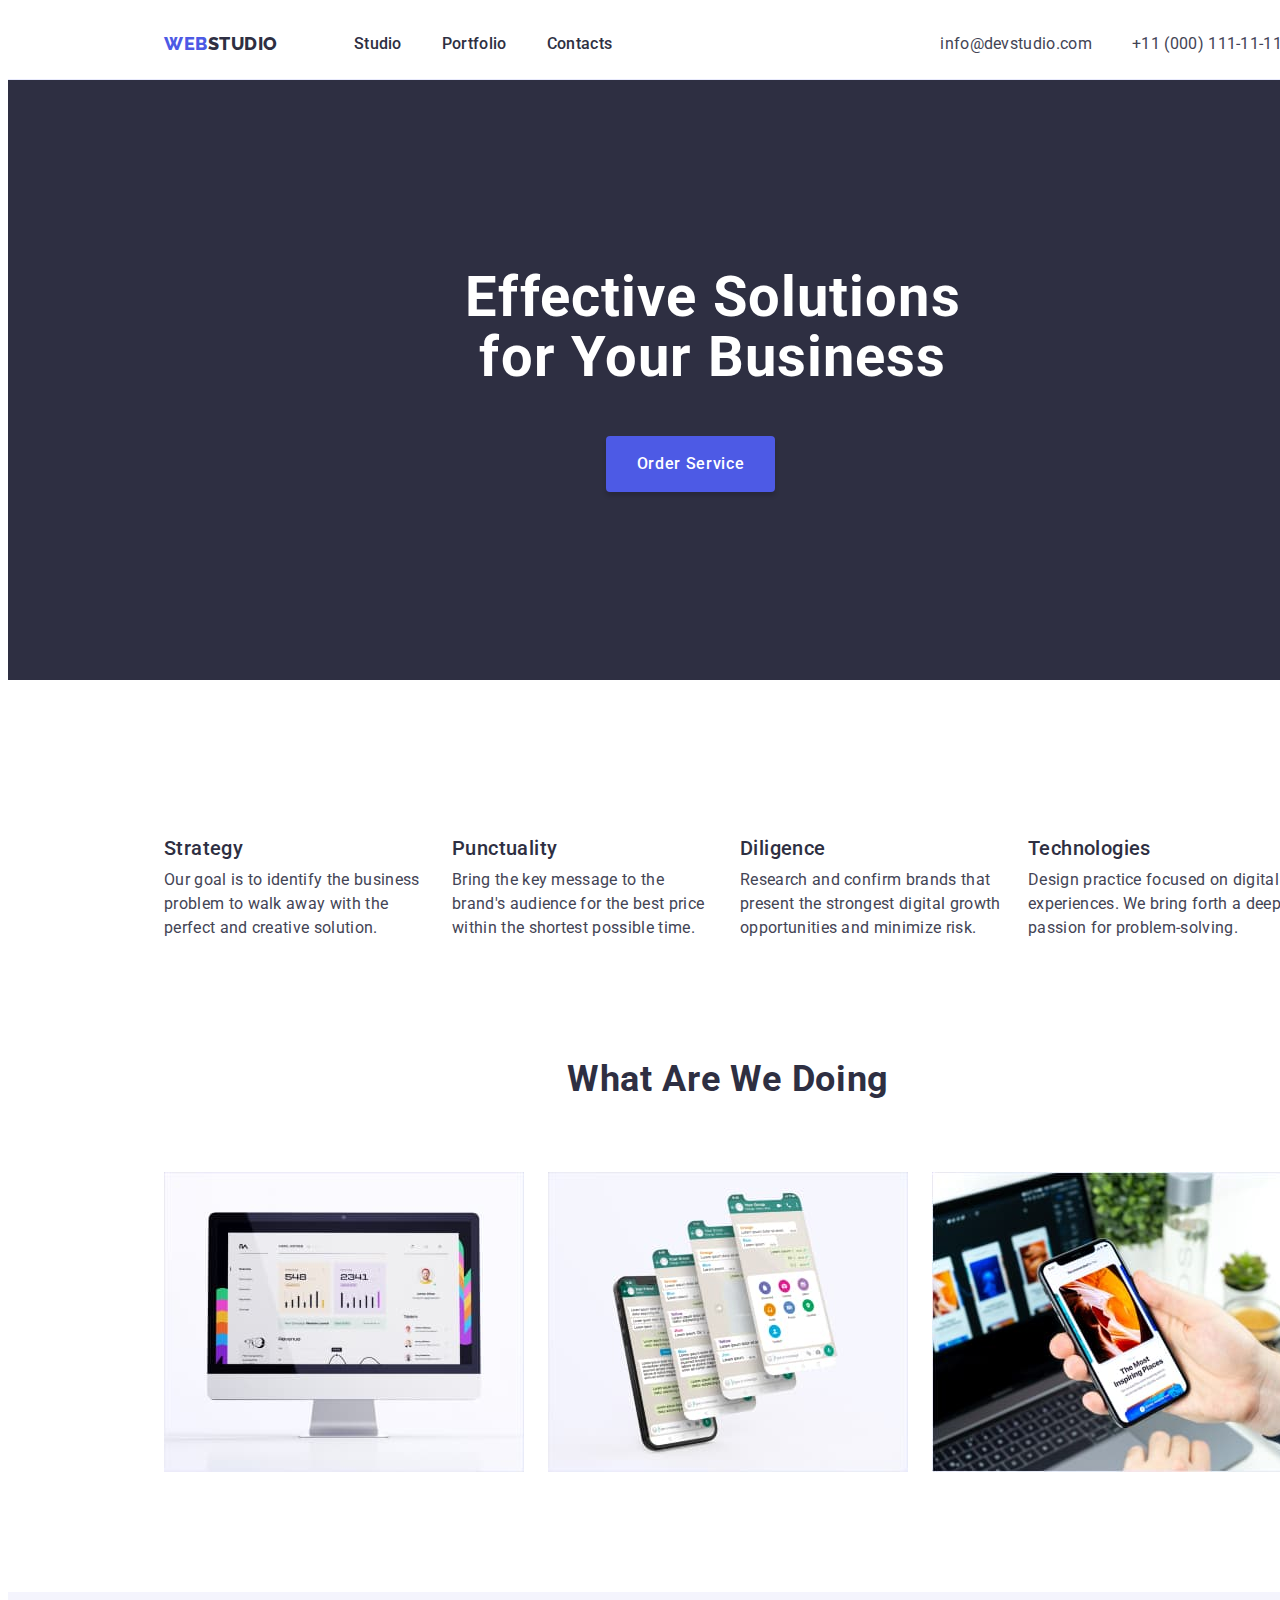
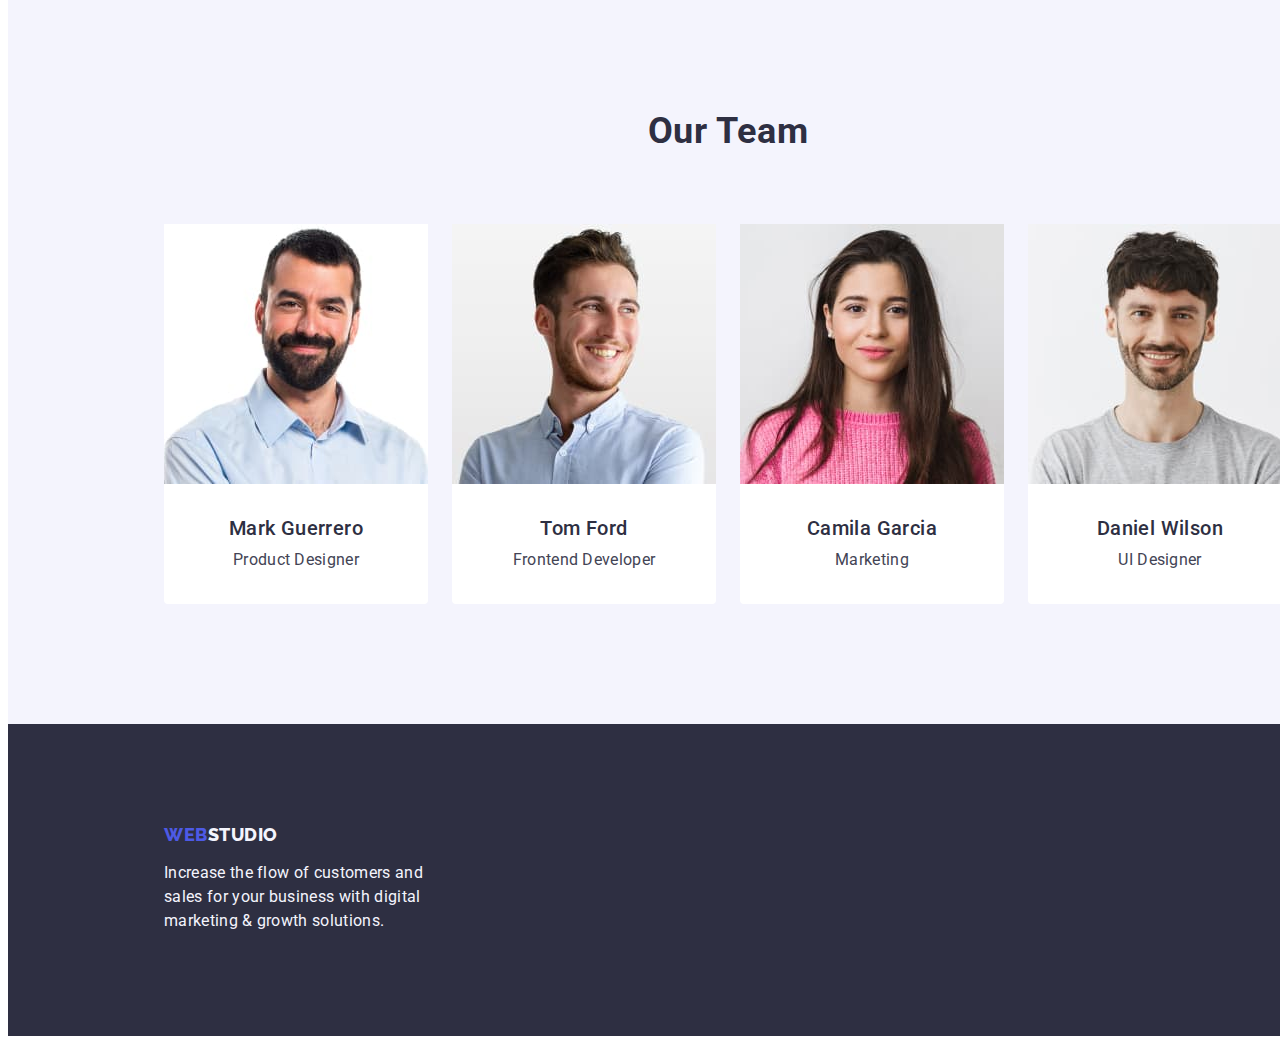
==== commit b7137f3b: "Homework #3 v.4.1" ====
--- a/index.html
+++ b/index.html
@@ -132,8 +132,8 @@
       </section>
 
       <section class="sectionfour-studio">
-        <div class="container style-s4">
-          <h2 class="titletwo-sectionfour h2-s4">Our Team</h2>
+        <div class="container style4">
+          <h2 class="titletwo-sectionfour">Our Team</h2>
           <ul class="list-team list">
             <li class="element-list-team">
               <img
--- a/css/styles.css
+++ b/css/styles.css
@@ -82,11 +82,11 @@
 .list-menu {
   display: flex;
   gap: 40px;
+}
+.list-menu .link-menu {
+  font-weight: 500;
+  color: #2e2f42;
   padding: 24px 0;
-}
-.list-menu .link-menu {
-  font-weight: 500;
-  color: #2e2f42;
 }
 .list-menu .link-menu:hover,
 .list-menu .link-menu:focus {
@@ -186,7 +186,6 @@
 }
 .list-gadget {
   display: flex;
-  justify-content: space-between;
   gap: 24px;
   margin-top: 72px;
 }
@@ -203,17 +202,15 @@
   color: #2e2f42;
 }
 .sectionfour-studio {
+  display: inline-block;
   background: #f4f4fd;
   width: 1440px;
   height: 732px;
   padding: 120px 0;
   padding: 120px 0;
 }
-.style-s4 {
-  padding-left: 141px;
-}
-.h2-s4 {
-  padding-left: 141px;
+.style4 {
+  margin-left: 141px;
 }
 .titletwo-sectionfour {
   margin-bottom: 72px;
@@ -235,10 +232,10 @@
 }
 .list-team {
   display: flex;
-  justify-content: space-between;
   gap: 24px;
 }
 .element-list-team {
+  flex-basis: calc((100% - 3 * 24px) / 4);
   background-color: #ffffff;
   border-radius: 0px 0px 4px 4px;
 }
@@ -325,7 +322,6 @@
   width: 1440px;
   height: 312px;
   padding: 100px 0;
-  padding-left: 141px;
 }
 
 .link-logo-footer {
@@ -339,10 +335,12 @@
   text-transform: uppercase;
   color: #4d5ae5;
   margin-bottom: 16px;
+  padding-left: 141px;
 }
 .color-logo-footer {
   color: #f4f4fd;
 }
 .text-footer {
-  width: 264px;
-}
+  width: 405px;
+  padding-left: 141px;
+}
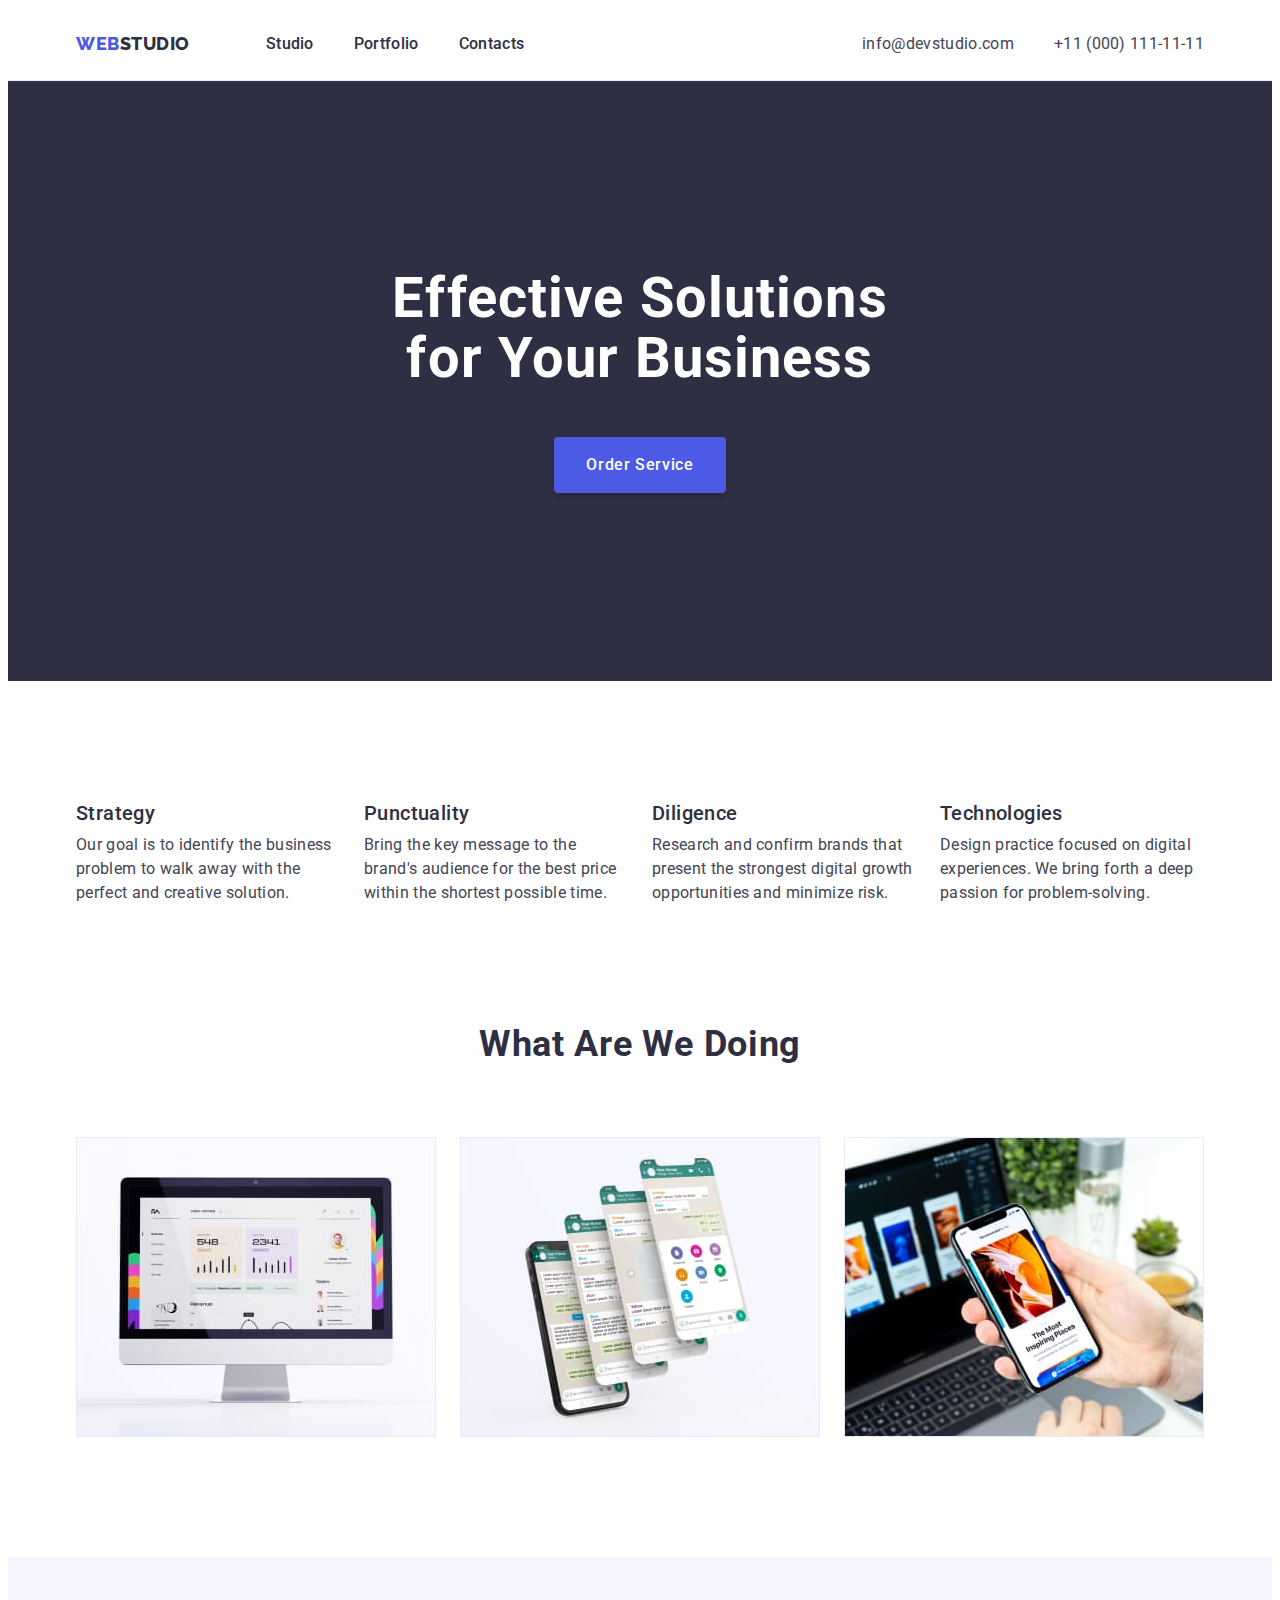
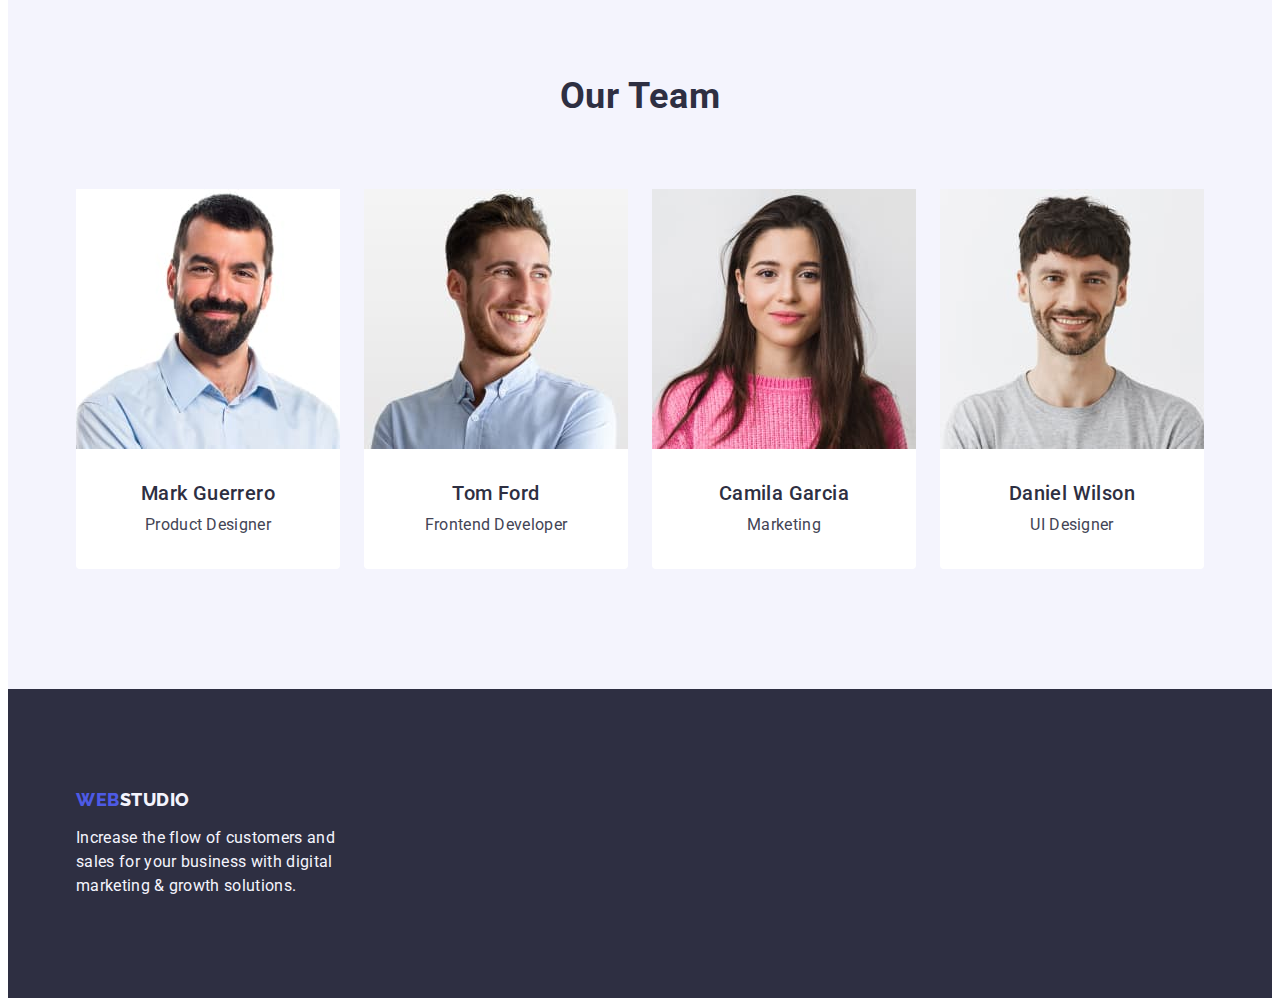
==== commit 9e705380: "Homework #3 v.5.0" ====
--- a/index.html
+++ b/index.html
@@ -57,7 +57,7 @@
 
     <main class="main">
       <section class="sectionone-studio">
-        <div class="container style-s1">
+        <div class="container">
           <h1 class="titleone-studio">Effective Solutions for Your Business</h1>
           <button class="button-studio" type="button">Order Service</button>
         </div>
@@ -132,7 +132,7 @@
       </section>
 
       <section class="sectionfour-studio">
-        <div class="container style4">
+        <div class="container">
           <h2 class="titletwo-sectionfour">Our Team</h2>
           <ul class="list-team list">
             <li class="element-list-team">
@@ -189,7 +189,7 @@
     </main>
 
     <footer class="footer">
-      <div class="container style-footer">
+      <div class="container">
         <a class="link-logo-footer link" href="./index.html"
           >Web<span class="color-logo-footer">Studio</span></a
         >
--- a/css/styles.css
+++ b/css/styles.css
@@ -1,5 +1,5 @@
 :root {
-  --background: #ffffff;
+  --background-color: #ffffff;
   --color: #434455;
 }
 *,
@@ -11,12 +11,10 @@
 body {
   font-family: "Roboto", sans-serif;
   font-size: 16px;
-  font-weight: 400;
-  font-style: normal;
   line-height: 1.5;
   letter-spacing: 0.02em;
   color: var(--color);
-  background: var(--background);
+  background-color: var(--background-color);
 }
 h1,
 h2,
@@ -48,9 +46,6 @@
   color: var(--color);
 }
 .header {
-  width: 1440px;
-  height: 72px;
-  padding: 0 141px;
   border-bottom: 1px solid #e7e9fc;
 }
 .style-container {
@@ -60,6 +55,7 @@
 .container {
   width: 1158px;
   padding: 0 15px;
+  margin: 0 auto;
 }
 .nav {
   display: flex;
@@ -94,13 +90,12 @@
 }
 .address {
   font-style: normal;
-  display: inline;
+  margin-left: auto;
 }
 .list-address {
   display: flex;
   gap: 40px;
   padding: 24px 0;
-  margin-left: 328px;
 }
 .list-address .link-address {
   color: #434455;
@@ -110,16 +105,10 @@
   color: #404bbf;
 }
 .sectionone-studio {
-  background: #2e2f42;
-  width: 1440px;
-  height: 600px;
+  background-color: #2e2f42;
   padding: 188px 0;
 }
-.style-s1 {
-  padding-left: 457px;
-}
 .titleone-studio {
-  display: block;
   font-weight: 700;
   font-size: 56px;
   line-height: 1.07;
@@ -127,6 +116,7 @@
   letter-spacing: 0.02em;
   max-width: 496px;
   text-align: center;
+  margin: 0 auto;
 }
 .button-studio {
   border: none;
@@ -143,26 +133,34 @@
   letter-spacing: 0.04em;
   color: #ffffff;
   min-width: 169px;
-  height: 56px;
+  margin: 0 auto;
   margin-top: 48px;
   display: block;
+  padding: 16px 32px;
 }
 .button-studio:hover,
 .button-studio:focus {
-  background: #404bbf;
+  background-color: #404bbf;
 }
 .sectiontwo-studio {
-  width: 1440px;
   padding: 120px 0;
-  margin-left: 141px;
 }
 .titletwo-hidden {
-  visibility: hidden;
+  position: absolute;
+  width: 1px;
+  height: 1px;
+  margin: -1px;
+  border: 0;
+  padding: 0;
+
+  white-space: nowrap;
+  clip-path: inset(100%);
+  clip: rect(0 0 0 0);
+  overflow: hidden;
 }
 .list-skills {
   display: flex;
   gap: 24px;
-  justify-content: space-between;
 }
 .element-skills {
   width: calc((100% - 3 * 24px) / 4);
@@ -178,10 +176,6 @@
   margin-bottom: 72px;
 }
 .sectionthree-studio {
-  width: 1440px;
-  height: 412px;
-  padding: 0 141px;
-  margin-bottom: 120px;
   padding-bottom: 120px;
 }
 .list-gadget {
@@ -202,15 +196,8 @@
   color: #2e2f42;
 }
 .sectionfour-studio {
-  display: inline-block;
-  background: #f4f4fd;
-  width: 1440px;
-  height: 732px;
+  background-color: #f4f4fd;
   padding: 120px 0;
-  padding: 120px 0;
-}
-.style4 {
-  margin-left: 141px;
 }
 .titletwo-sectionfour {
   margin-bottom: 72px;
@@ -255,12 +242,20 @@
   text-align: center;
 }
 .section-portfolio {
-  width: 1440px;
   padding: 96px 0 120px;
-  margin-left: 141px;
 }
 .titleone-hidden {
-  visibility: hidden;
+  position: absolute;
+  width: 1px;
+  height: 1px;
+  margin: -1px;
+  border: 0;
+  padding: 0;
+
+  white-space: nowrap;
+  clip-path: inset(100%);
+  clip: rect(0 0 0 0);
+  overflow: hidden;
 }
 .list-button-portfolio {
   display: flex;
@@ -278,7 +273,7 @@
   text-align: center;
   letter-spacing: 0.04em;
   color: #4d5ae5;
-  background: #f4f4fd;
+  background-color: #f4f4fd;
   border: 1px solid #e7e9fc;
   border-radius: 4px;
   height: 48px;
@@ -286,7 +281,7 @@
 }
 .button-portfolio:hover,
 .button-portfolio:focus {
-  background: #404bbf;
+  background-color: #404bbf;
   box-shadow: 0px 3px 1px rgba(0, 0, 0, 0.1), 0px 2px 1px rgba(0, 0, 0, 0.08),
     0px 2px 2px rgba(0, 0, 0, 0.12);
   color: #ffffff;
@@ -317,10 +312,7 @@
   margin-bottom: 8px;
 }
 .footer {
-  background: #2e2f42;
-  color: #f4f4fd;
-  width: 1440px;
-  height: 312px;
+  background-color: #2e2f42;
   padding: 100px 0;
 }
 
@@ -335,12 +327,11 @@
   text-transform: uppercase;
   color: #4d5ae5;
   margin-bottom: 16px;
-  padding-left: 141px;
 }
 .color-logo-footer {
   color: #f4f4fd;
 }
 .text-footer {
-  width: 405px;
-  padding-left: 141px;
-}
+  width: 264px;
+  color: #f4f4fd;
+}
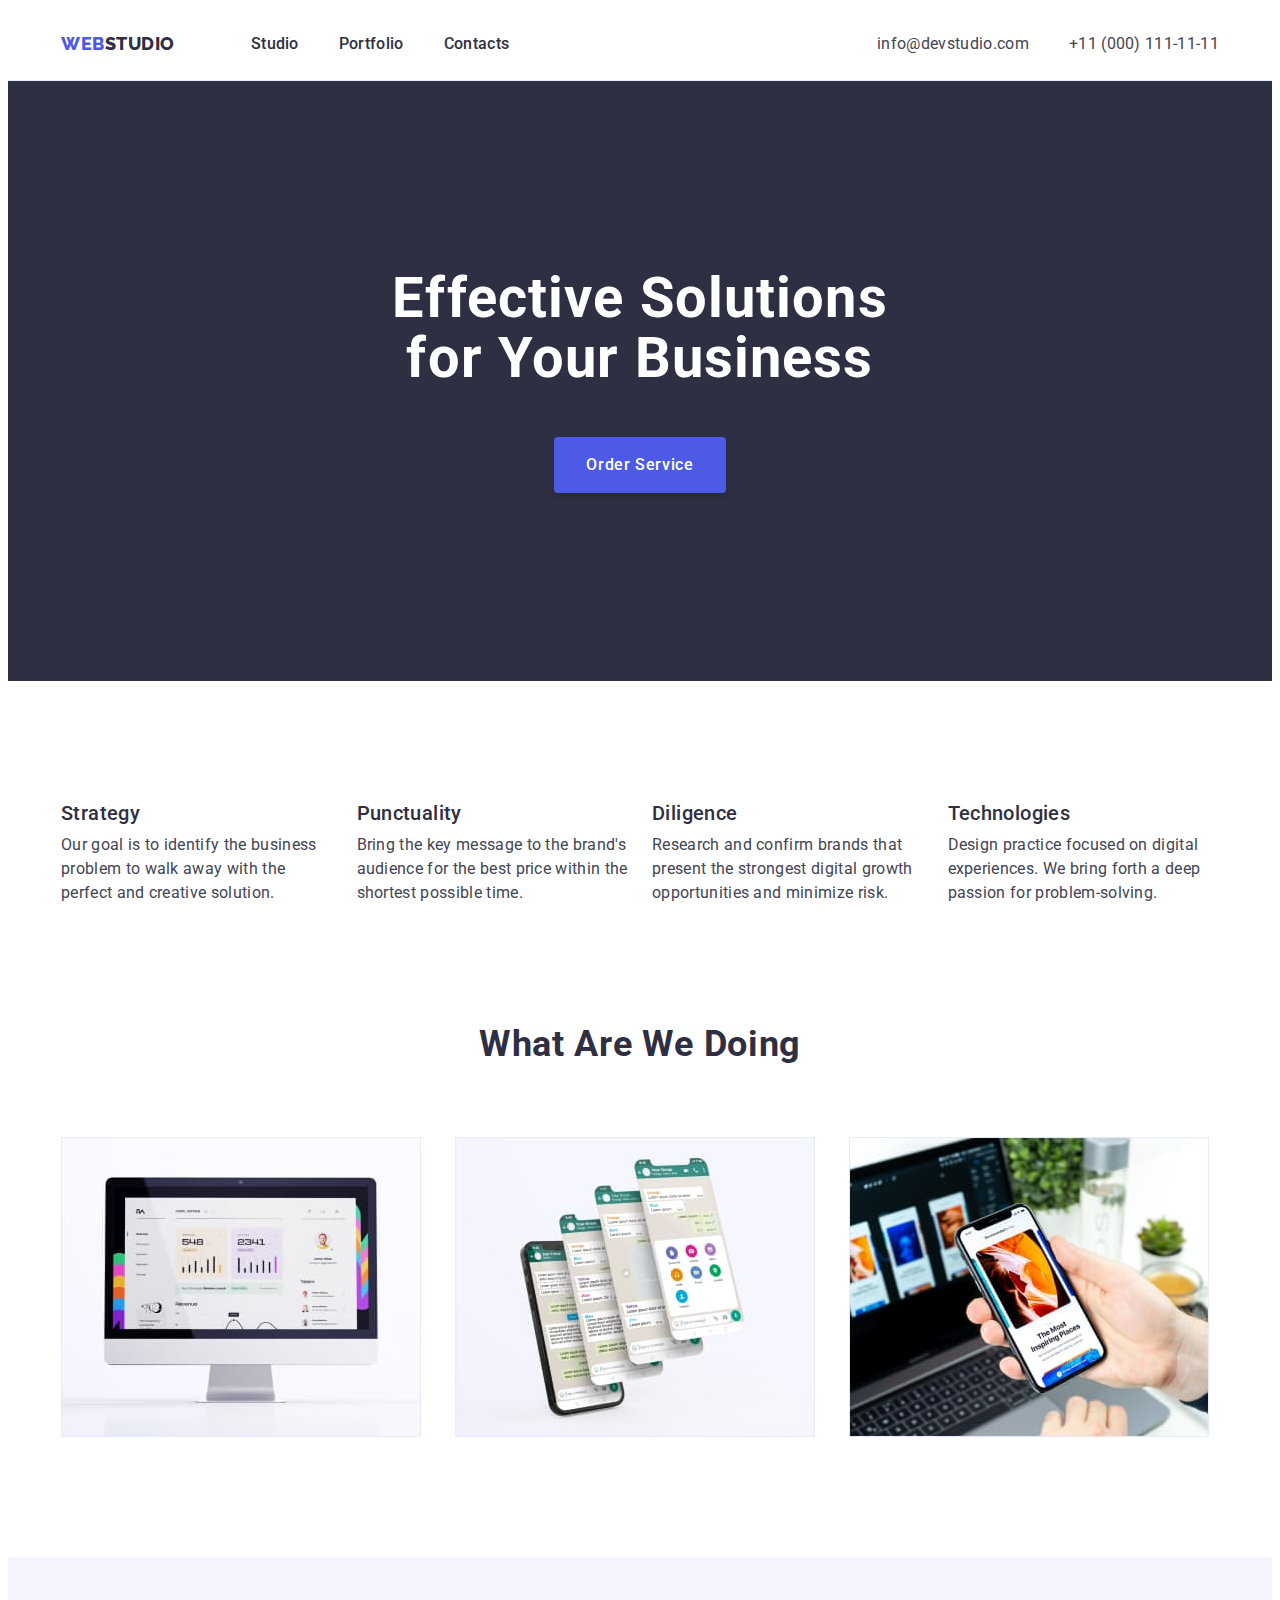
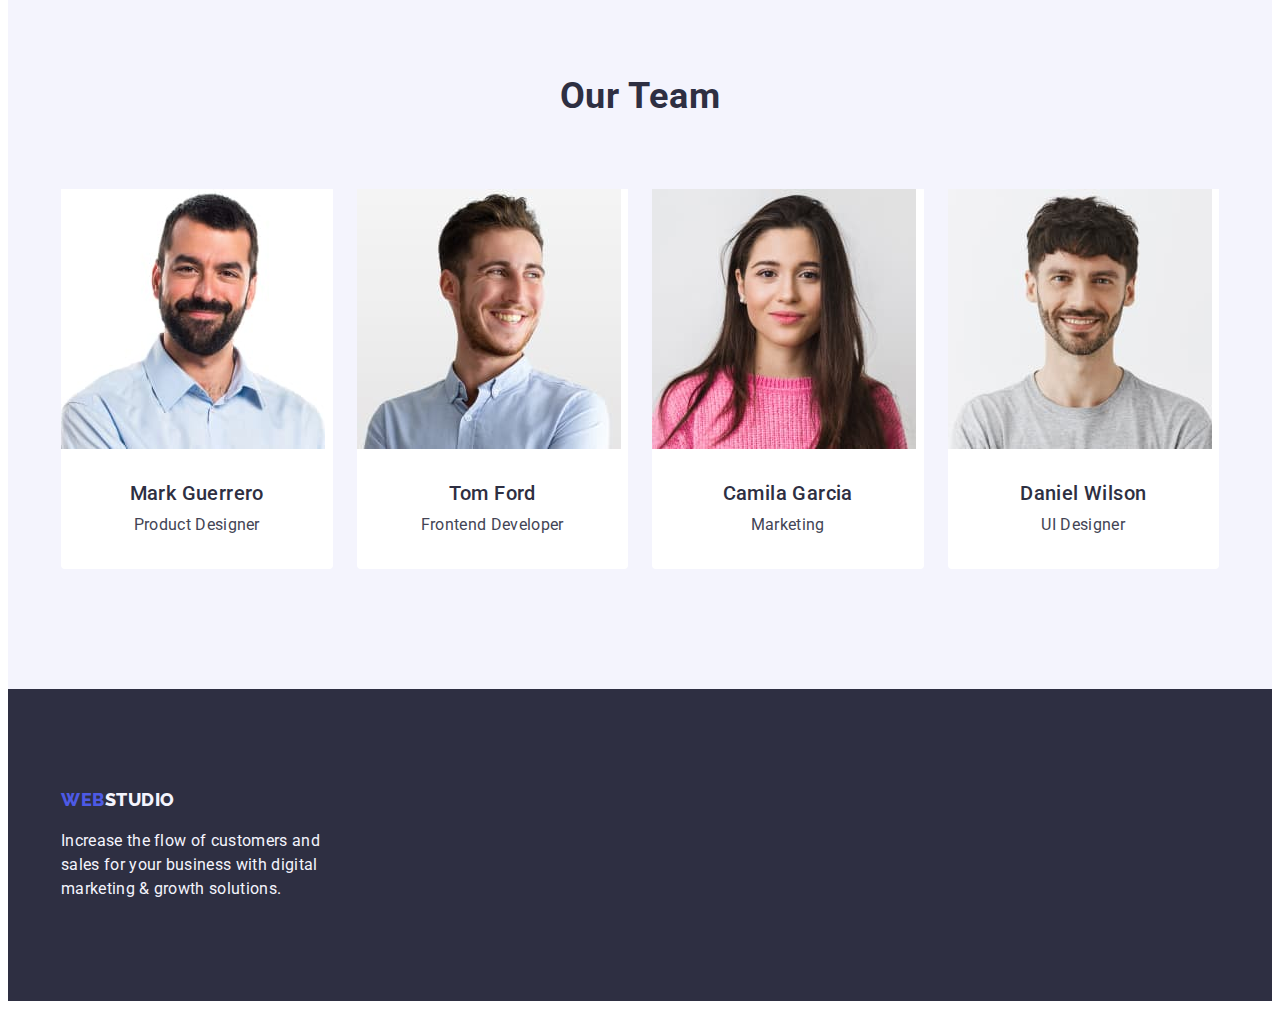
==== commit 06c3129d: "Homework #3 v.5.1" ====
--- a/index.html
+++ b/index.html
@@ -23,13 +23,13 @@
 
   <body>
     <header class="header">
-      <div class="container style-container">
+      <div class="container container-flex">
         <nav class="nav">
           <a class="link-logo link" href="./index.html"
-            >Web<span class="color-logo-header">Studio</span></a
+            >Web<span class="logo_blackhalf-header">Studio</span></a
           >
 
-          <ul class="list-menu list">
+          <ul class="list-menu">
             <li><a class="link-menu link" href="./index.html">Studio</a></li>
             <li>
               <a class="link-menu link" href="./portfolio.html">Portfolio</a>
@@ -39,7 +39,7 @@
         </nav>
 
         <address class="address">
-          <ul class="list-address list">
+          <ul class="list-address">
             <li>
               <a class="link-address link" href="mailto:info@devstudio.com"
                 >info@devstudio.com</a
@@ -55,42 +55,44 @@
       </div>
     </header>
 
-    <main class="main">
-      <section class="sectionone-studio">
-        <div class="container">
-          <h1 class="titleone-studio">Effective Solutions for Your Business</h1>
+    <main>
+      <section class="section_one-studio">
+        <div class="container">
+          <h1 class="title_one-studio">
+            Effective Solutions for Your Business
+          </h1>
           <button class="button-studio" type="button">Order Service</button>
         </div>
       </section>
 
-      <section class="sectiontwo-studio">
-        <div class="container">
-          <h2 class="titletwo-hidden">Section2</h2>
-          <ul class="list-skills list">
-            <li class="element-skills">
-              <h3 class="titlethree-skills">Strategy</h3>
-              <p class="text">
+      <section class="section_two-studio">
+        <div class="container">
+          <h2 class="title_two-studio_hidden">Section2</h2>
+          <ul class="list-skills">
+            <li class="element-skills">
+              <h3 class="title_three-skills">Strategy</h3>
+              <p>
                 Our goal is to identify the business problem to walk away with
                 the perfect and creative solution.
               </p>
             </li>
             <li class="element-skills">
-              <h3 class="titlethree-skills">Punctuality</h3>
-              <p class="text">
+              <h3 class="title_three-skills">Punctuality</h3>
+              <p>
                 Bring the key message to the brand's audience for the best price
                 within the shortest possible time.
               </p>
             </li>
             <li class="element-skills">
-              <h3 class="titlethree-skills">Diligence</h3>
-              <p class="text">
+              <h3 class="title_three-skills">Diligence</h3>
+              <p>
                 Research and confirm brands that present the strongest digital
                 growth opportunities and minimize risk.
               </p>
             </li>
             <li class="element-skills">
-              <h3 class="titlethree-skills">Technologies</h3>
-              <p class="text">
+              <h3 class="title_three-skills">Technologies</h3>
+              <p>
                 Design practice focused on digital experiences. We bring forth a
                 deep passion for problem-solving.
               </p>
@@ -99,11 +101,11 @@
         </div>
       </section>
 
-      <section class="sectionthree-studio">
-        <div class="container">
-          <h2 class="titletwo-sectionthree">What are we doing</h2>
-          <ul class="list-gadget list">
-            <li class="element-gadget">
+      <section class="section_three-studio">
+        <div class="container">
+          <h2 class="title_two-section_three">What are we doing</h2>
+          <ul class="list-direction">
+            <li class="element-direction">
               <img
                 src="./images/studio/monitor.jpg"
                 alt="monitor"
@@ -111,7 +113,7 @@
                 height="300"
               />
             </li>
-            <li class="element-gadget">
+            <li class="element-direction">
               <img
                 src="./images/studio/smartphone.jpg"
                 alt="smartphone"
@@ -119,7 +121,7 @@
                 height="300"
               />
             </li>
-            <li class="element-gadget">
+            <li class="element-direction">
               <img
                 src="./images/studio/notebook.jpg"
                 alt="notebook"
@@ -131,55 +133,55 @@
         </div>
       </section>
 
-      <section class="sectionfour-studio">
-        <div class="container">
-          <h2 class="titletwo-sectionfour">Our Team</h2>
-          <ul class="list-team list">
-            <li class="element-list-team">
+      <section class="section_four-studio">
+        <div class="container">
+          <h2 class="title_two-section_four">Our Team</h2>
+          <ul class="list-team">
+            <li class="element-team">
               <img
                 src="./images/studio/photo_mark.jpg"
                 alt="Mark Guerrero"
                 width="264"
                 height="260"
               />
-              <div class="name-job">
-                <h3 class="titlethree-team">Mark Guerrero</h3>
+              <div class="person">
+                <h3 class="title_three-team">Mark Guerrero</h3>
                 <p class="text-team">Product Designer</p>
               </div>
             </li>
-            <li class="element-list-team">
+            <li class="element-team">
               <img
                 src="./images/studio/photo_tom.jpg"
                 alt="Tom Ford"
                 width="264"
                 height="260"
               />
-              <div class="name-job">
-                <h3 class="titlethree-team">Tom Ford</h3>
+              <div class="person">
+                <h3 class="title_three-team">Tom Ford</h3>
                 <p class="text-team">Frontend Developer</p>
               </div>
             </li>
-            <li class="element-list-team">
+            <li class="element-team">
               <img
                 src="./images/studio/photo_camila.jpg"
                 alt="Camila Garcia"
                 width="264"
                 height="260"
               />
-              <div class="name-job">
-                <h3 class="titlethree-team">Camila Garcia</h3>
+              <div class="person">
+                <h3 class="title_three-team">Camila Garcia</h3>
                 <p class="text-team">Marketing</p>
               </div>
             </li>
-            <li class="element-list-team">
+            <li class="element-team">
               <img
                 src="./images/studio/photo_daniel.jpg"
                 alt="Daniel Wilson"
                 width="264"
                 height="260"
               />
-              <div class="name-job">
-                <h3 class="titlethree-team">Daniel Wilson</h3>
+              <div class="person">
+                <h3 class="title_three-team">Daniel Wilson</h3>
                 <p class="text-team">UI Designer</p>
               </div>
             </li>
@@ -190,8 +192,8 @@
 
     <footer class="footer">
       <div class="container">
-        <a class="link-logo-footer link" href="./index.html"
-          >Web<span class="color-logo-footer">Studio</span></a
+        <a class="link-logo link" href="./index.html"
+          >Web<span class="logo_whitehalf-footer">Studio</span></a
         >
         <p class="text-footer">
           Increase the flow of customers and sales for your business with
--- a/css/styles.css
+++ b/css/styles.css
@@ -1,11 +1,6 @@
 :root {
   --background-color: #ffffff;
   --color: #434455;
-}
-*,
-*::before,
-*::after {
-  box-sizing: border-box;
 }
 
 body {
@@ -16,6 +11,7 @@
   color: var(--color);
   background-color: var(--background-color);
 }
+
 h1,
 h2,
 h3,
@@ -32,6 +28,7 @@
 ul {
   margin: 0;
   padding: 0;
+  list-style: none;
 }
 img {
   display: block;
@@ -39,23 +36,17 @@
 .link {
   text-decoration: none;
 }
-.list {
-  list-style: none;
-}
-.text {
-  color: var(--color);
-}
+
 .header {
   border-bottom: 1px solid #e7e9fc;
 }
-.style-container {
-  display: flex;
-}
-
 .container {
   width: 1158px;
   padding: 0 15px;
   margin: 0 auto;
+}
+.container-flex {
+  display: flex;
 }
 .nav {
   display: flex;
@@ -72,20 +63,20 @@
   color: #4d5ae5;
   margin-right: 76px;
 }
-.color-logo-header {
+.logo_blackhalf-header {
   color: #2e2f42;
 }
 .list-menu {
   display: flex;
   gap: 40px;
 }
-.list-menu .link-menu {
+.link-menu {
   font-weight: 500;
   color: #2e2f42;
   padding: 24px 0;
 }
-.list-menu .link-menu:hover,
-.list-menu .link-menu:focus {
+.link-menu:hover,
+.link-menu:focus {
   color: #404bbf;
 }
 .address {
@@ -97,18 +88,19 @@
   gap: 40px;
   padding: 24px 0;
 }
-.list-address .link-address {
+.link-address {
   color: #434455;
 }
-.list-address .link-address:hover,
-.list-address .link-address:focus {
+.link-address:hover,
+.link-address:focus {
   color: #404bbf;
 }
-.sectionone-studio {
+
+.section_one-studio {
   background-color: #2e2f42;
   padding: 188px 0;
 }
-.titleone-studio {
+.title_one-studio {
   font-weight: 700;
   font-size: 56px;
   line-height: 1.07;
@@ -142,17 +134,18 @@
 .button-studio:focus {
   background-color: #404bbf;
 }
-.sectiontwo-studio {
+
+.section_two-studio {
   padding: 120px 0;
 }
-.titletwo-hidden {
+.title_two-studio_hidden,
+.title_one-portfolio_hidden {
   position: absolute;
   width: 1px;
   height: 1px;
   margin: -1px;
   border: 0;
   padding: 0;
-
   white-space: nowrap;
   clip-path: inset(100%);
   clip: rect(0 0 0 0);
@@ -165,7 +158,19 @@
 .element-skills {
   width: calc((100% - 3 * 24px) / 4);
 }
-.titletwo-sectionthree {
+.title_three-skills {
+  font-weight: 500;
+  font-size: 20px;
+  line-height: 1.2;
+  letter-spacing: 0.02em;
+  color: #2e2f42;
+  margin-bottom: 8px;
+}
+
+.section_three-studio {
+  padding-bottom: 120px;
+}
+.title_two-section_three {
   font-weight: 700;
   font-size: 36px;
   line-height: 1.11;
@@ -175,31 +180,20 @@
   color: #2e2f42;
   margin-bottom: 72px;
 }
-.sectionthree-studio {
-  padding-bottom: 120px;
-}
-.list-gadget {
+.list-direction {
   display: flex;
   gap: 24px;
   margin-top: 72px;
 }
-.element-gadget {
+.element-direction {
   width: calc((100% - 3 * 16px) / 3);
 }
-.titletwo {
-  font-weight: 700;
-  font-size: 36px;
-  line-height: 1.11;
-  text-align: center;
-  letter-spacing: 0.02em;
-  text-transform: capitalize;
-  color: #2e2f42;
-}
-.sectionfour-studio {
+
+.section_four-studio {
   background-color: #f4f4fd;
   padding: 120px 0;
 }
-.titletwo-sectionfour {
+.title_two-section_four {
   margin-bottom: 72px;
   font-weight: 700;
   font-size: 36px;
@@ -209,27 +203,19 @@
   text-transform: capitalize;
   color: #2e2f42;
 }
-.titlethree-skills {
-  font-weight: 500;
-  font-size: 20px;
-  line-height: 1.2;
-  letter-spacing: 0.02em;
-  color: #2e2f42;
-  margin-bottom: 8px;
-}
 .list-team {
   display: flex;
   gap: 24px;
 }
-.element-list-team {
+.element-team {
   flex-basis: calc((100% - 3 * 24px) / 4);
   background-color: #ffffff;
   border-radius: 0px 0px 4px 4px;
 }
-.name-job {
+.person {
   padding: 32px 16px;
 }
-.titlethree-team {
+.title_three-team {
   font-weight: 500;
   font-size: 20px;
   line-height: 1.2;
@@ -241,23 +227,25 @@
 .text-team {
   text-align: center;
 }
+
+.footer {
+  background-color: #2e2f42;
+  padding: 100px 0;
+}
+.logo_whitehalf-footer {
+  color: #f4f4fd;
+}
+.text-footer {
+  width: 264px;
+  color: #f4f4fd;
+  margin-top: 16px;
+}
+
 .section-portfolio {
   padding: 96px 0 120px;
 }
-.titleone-hidden {
-  position: absolute;
-  width: 1px;
-  height: 1px;
-  margin: -1px;
-  border: 0;
-  padding: 0;
-
-  white-space: nowrap;
-  clip-path: inset(100%);
-  clip: rect(0 0 0 0);
-  overflow: hidden;
-}
-.list-button-portfolio {
+
+.list-button_portfolio {
   display: flex;
   gap: 24px;
   justify-content: center;
@@ -287,14 +275,15 @@
   color: #ffffff;
   border: 1px solid transparent;
 }
-.list-activities {
+
+.list-projects {
   display: flex;
   justify-content: space-between;
   flex-wrap: wrap;
   column-gap: 24px;
   row-gap: 48px;
 }
-.element-activites {
+.element-projects {
   border: 1px solid #e7e9fc;
   width: calc((100% - 48px) / 3);
 }
@@ -303,7 +292,7 @@
   border: 1px solid #e7e9fc;
   border-top: none;
 }
-.titletwo-activites {
+.title_two-projects {
   font-weight: 500;
   font-size: 20px;
   line-height: 1.2;
@@ -311,27 +300,3 @@
   color: #2e2f42;
   margin-bottom: 8px;
 }
-.footer {
-  background-color: #2e2f42;
-  padding: 100px 0;
-}
-
-.link-logo-footer {
-  display: inline-block;
-  font-family: "Raleway", sans-serif;
-  font-style: normal;
-  font-weight: 800;
-  font-size: 18px;
-  line-height: 1.17;
-  letter-spacing: 0.03em;
-  text-transform: uppercase;
-  color: #4d5ae5;
-  margin-bottom: 16px;
-}
-.color-logo-footer {
-  color: #f4f4fd;
-}
-.text-footer {
-  width: 264px;
-  color: #f4f4fd;
-}
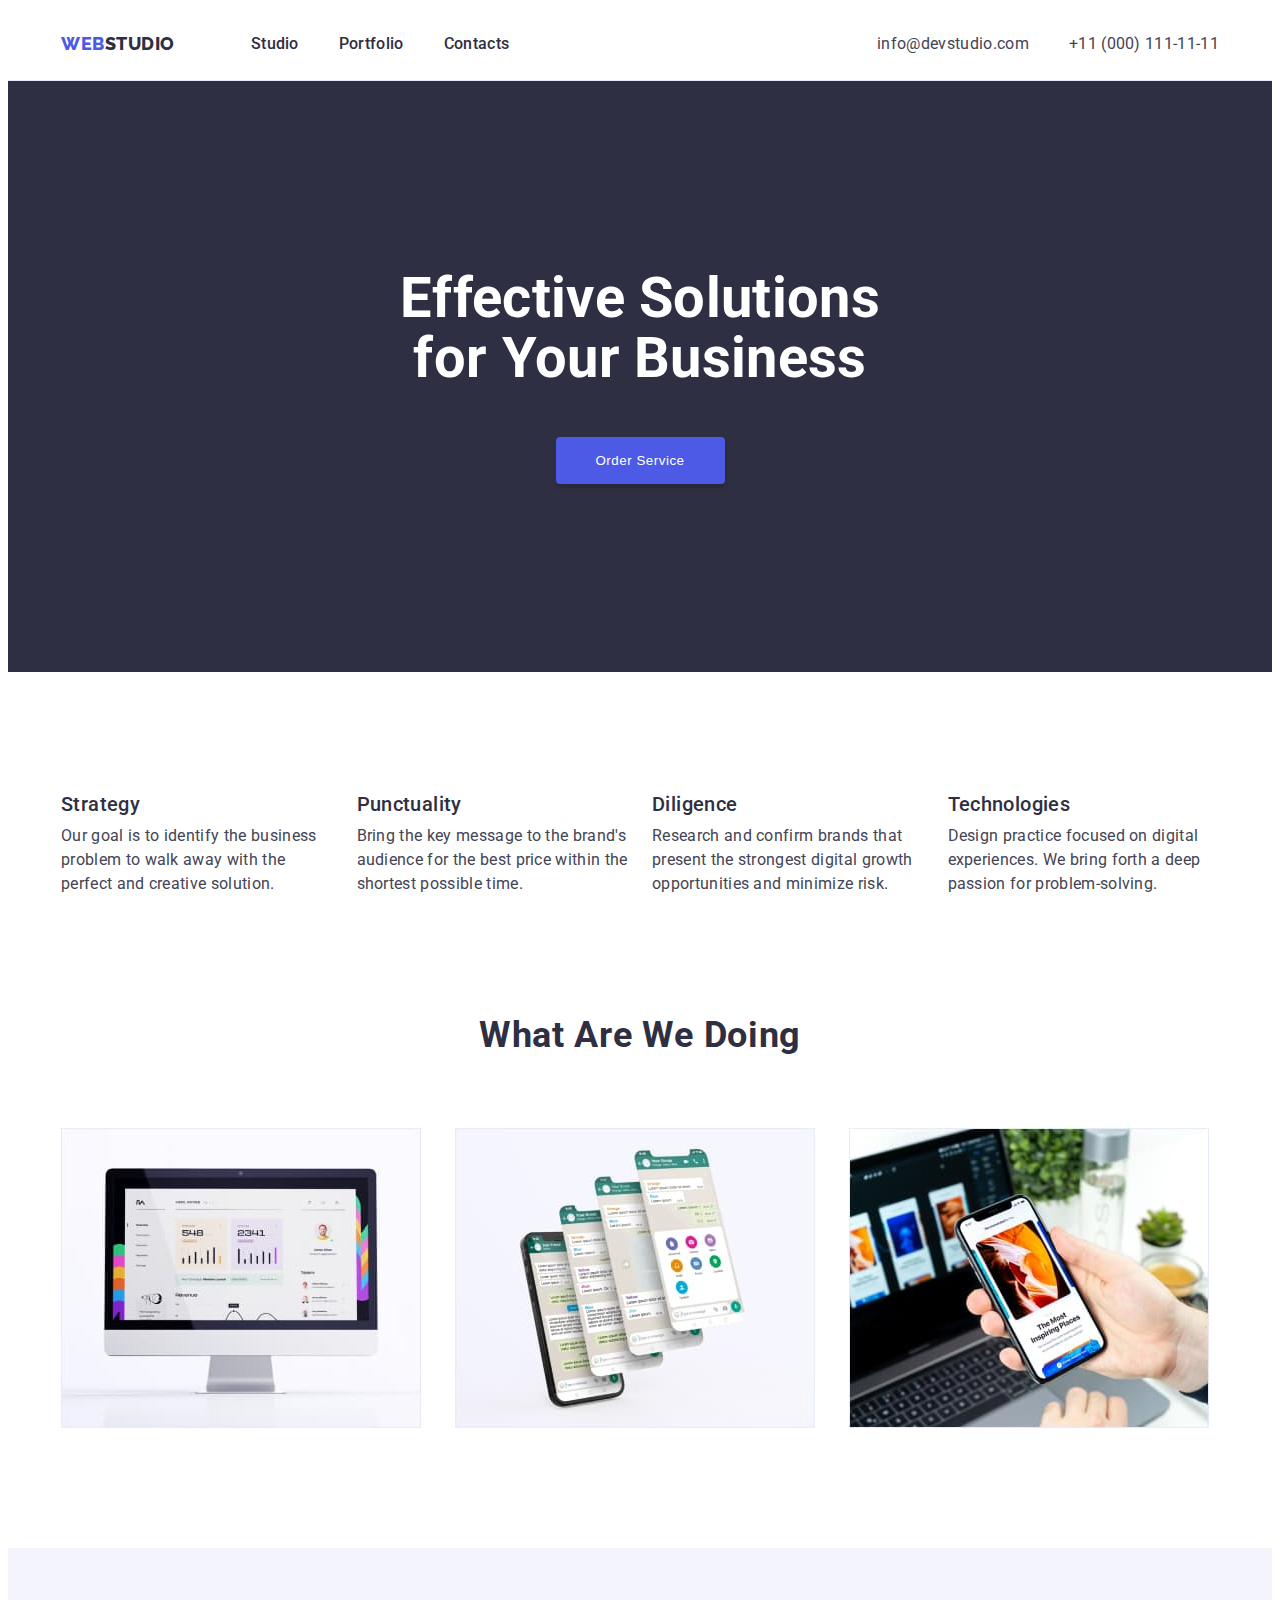
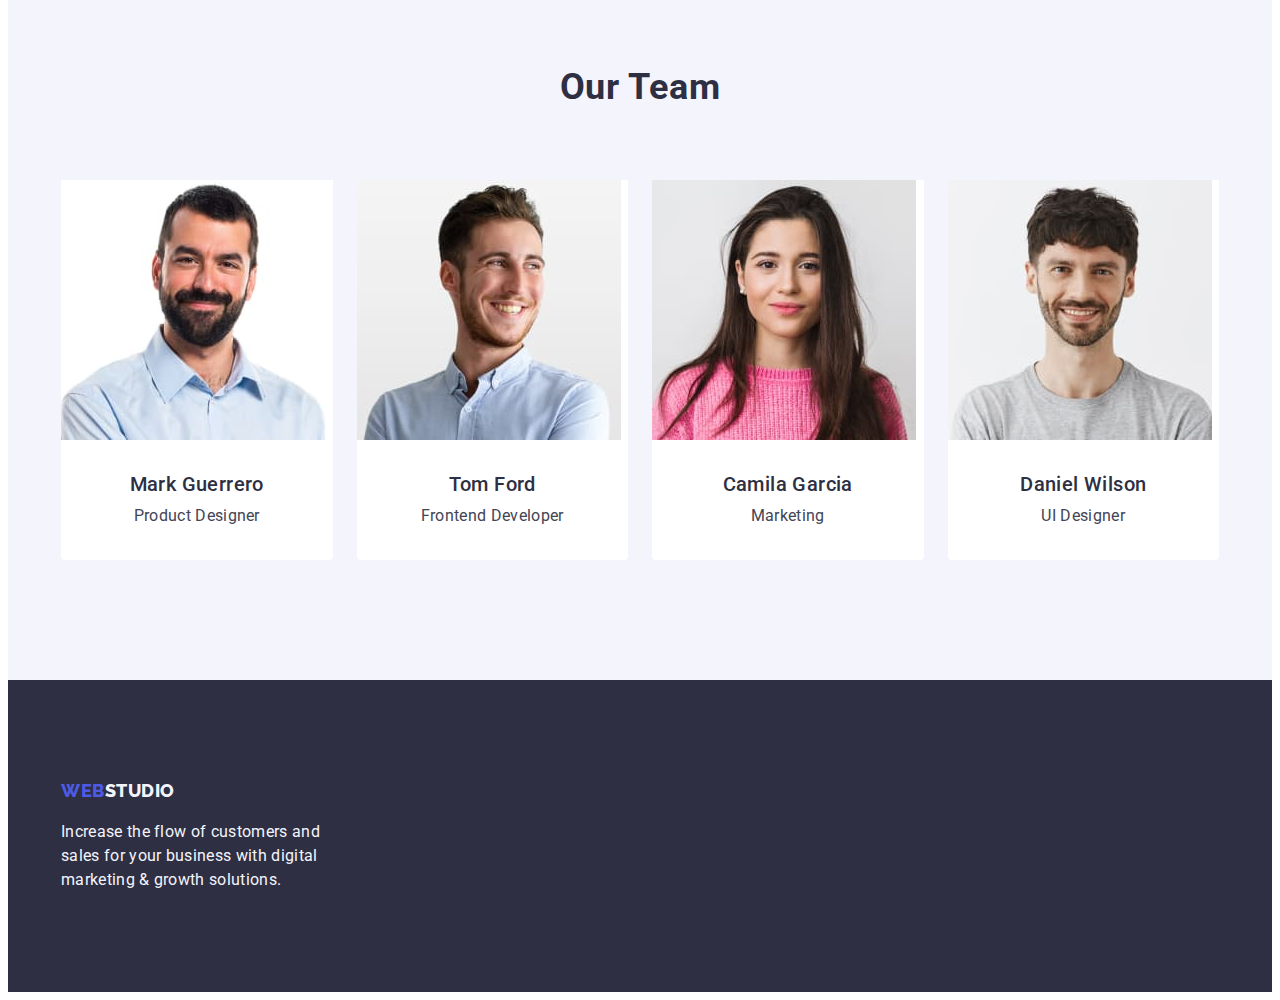
==== commit 9ec0f64e: "Homework#3 v.6.0" ====
--- a/index.html
+++ b/index.html
@@ -22,11 +22,12 @@
   </head>
 
   <body>
+    <!------------------header------------------>
     <header class="header">
       <div class="container container-flex">
         <nav class="nav">
           <a class="link-logo link" href="./index.html"
-            >Web<span class="logo_blackhalf-header">Studio</span></a
+            >Web<span class="logoblack-header">Studio</span></a
           >
 
           <ul class="list-menu">
@@ -54,44 +55,43 @@
         </address>
       </div>
     </header>
-
+    <!--------------main------------------->
     <main>
-      <section class="section_one-studio">
-        <div class="container">
-          <h1 class="title_one-studio">
-            Effective Solutions for Your Business
-          </h1>
+      <!---------------section-1------------->
+      <section class="sectionone-studio">
+        <div class="container">
+          <h1 class="titleone-studio">Effective Solutions for Your Business</h1>
           <button class="button-studio" type="button">Order Service</button>
         </div>
       </section>
-
-      <section class="section_two-studio">
-        <div class="container">
-          <h2 class="title_two-studio_hidden">Section2</h2>
+      <!---------------section-2------------->
+      <section class="sectiontwo-studio">
+        <div class="container">
+          <h2 class="titletwo-studio">Section2</h2>
           <ul class="list-skills">
-            <li class="element-skills">
-              <h3 class="title_three-skills">Strategy</h3>
+            <li class="item-skills">
+              <h3 class="titlethree-skills">Strategy</h3>
               <p>
                 Our goal is to identify the business problem to walk away with
                 the perfect and creative solution.
               </p>
             </li>
-            <li class="element-skills">
-              <h3 class="title_three-skills">Punctuality</h3>
+            <li class="item-skills">
+              <h3 class="titlethree-skills">Punctuality</h3>
               <p>
                 Bring the key message to the brand's audience for the best price
                 within the shortest possible time.
               </p>
             </li>
-            <li class="element-skills">
-              <h3 class="title_three-skills">Diligence</h3>
+            <li class="item-skills">
+              <h3 class="titlethree-skills">Diligence</h3>
               <p>
                 Research and confirm brands that present the strongest digital
                 growth opportunities and minimize risk.
               </p>
             </li>
-            <li class="element-skills">
-              <h3 class="title_three-skills">Technologies</h3>
+            <li class="item-skills">
+              <h3 class="titlethree-skills">Technologies</h3>
               <p>
                 Design practice focused on digital experiences. We bring forth a
                 deep passion for problem-solving.
@@ -100,12 +100,12 @@
           </ul>
         </div>
       </section>
-
-      <section class="section_three-studio">
-        <div class="container">
-          <h2 class="title_two-section_three">What are we doing</h2>
+      <!---------------section-3------------->
+      <section class="sectionthree-studio">
+        <div class="container">
+          <h2 class="titletwo-sectionthree">What are we doing</h2>
           <ul class="list-direction">
-            <li class="element-direction">
+            <li class="item-direction">
               <img
                 src="./images/studio/monitor.jpg"
                 alt="monitor"
@@ -113,7 +113,7 @@
                 height="300"
               />
             </li>
-            <li class="element-direction">
+            <li class="item-direction">
               <img
                 src="./images/studio/smartphone.jpg"
                 alt="smartphone"
@@ -121,7 +121,7 @@
                 height="300"
               />
             </li>
-            <li class="element-direction">
+            <li class="item-direction">
               <img
                 src="./images/studio/notebook.jpg"
                 alt="notebook"
@@ -132,12 +132,12 @@
           </ul>
         </div>
       </section>
-
-      <section class="section_four-studio">
-        <div class="container">
-          <h2 class="title_two-section_four">Our Team</h2>
+      <!---------------section-4------------->
+      <section class="sectionfour-studio">
+        <div class="container">
+          <h2 class="titletwo-sectionfour">Our Team</h2>
           <ul class="list-team">
-            <li class="element-team">
+            <li class="item-team">
               <img
                 src="./images/studio/photo_mark.jpg"
                 alt="Mark Guerrero"
@@ -145,11 +145,11 @@
                 height="260"
               />
               <div class="person">
-                <h3 class="title_three-team">Mark Guerrero</h3>
+                <h3 class="titlethree-team">Mark Guerrero</h3>
                 <p class="text-team">Product Designer</p>
               </div>
             </li>
-            <li class="element-team">
+            <li class="item-team">
               <img
                 src="./images/studio/photo_tom.jpg"
                 alt="Tom Ford"
@@ -157,11 +157,11 @@
                 height="260"
               />
               <div class="person">
-                <h3 class="title_three-team">Tom Ford</h3>
+                <h3 class="titlethree-team">Tom Ford</h3>
                 <p class="text-team">Frontend Developer</p>
               </div>
             </li>
-            <li class="element-team">
+            <li class="item-team">
               <img
                 src="./images/studio/photo_camila.jpg"
                 alt="Camila Garcia"
@@ -169,11 +169,11 @@
                 height="260"
               />
               <div class="person">
-                <h3 class="title_three-team">Camila Garcia</h3>
+                <h3 class="titlethree-team">Camila Garcia</h3>
                 <p class="text-team">Marketing</p>
               </div>
             </li>
-            <li class="element-team">
+            <li class="item-team">
               <img
                 src="./images/studio/photo_daniel.jpg"
                 alt="Daniel Wilson"
@@ -181,7 +181,7 @@
                 height="260"
               />
               <div class="person">
-                <h3 class="title_three-team">Daniel Wilson</h3>
+                <h3 class="titlethree-team">Daniel Wilson</h3>
                 <p class="text-team">UI Designer</p>
               </div>
             </li>
@@ -189,11 +189,11 @@
         </div>
       </section>
     </main>
-
+    <!---------------footer------------->
     <footer class="footer">
       <div class="container">
         <a class="link-logo link" href="./index.html"
-          >Web<span class="logo_whitehalf-footer">Studio</span></a
+          >Web<span class="logowhite-footer">Studio</span></a
         >
         <p class="text-footer">
           Increase the flow of customers and sales for your business with
--- a/css/styles.css
+++ b/css/styles.css
@@ -1,49 +1,63 @@
+/*------------adding--------------*/
 :root {
-  --background-color: #ffffff;
   --color: #434455;
-}
-
+  --color_two: #2e2f42;
+  --color_white: #ffffff;
+  --color_white_two: #f4f4fd;
+  --color_border: #e7e9fc;
+  --color_blue: #4d5ae5;
+  --color-accent: #404bbf;
+  --font-family: "Roboto", sans-serif;
+  --font-family_logo: "Raleway", sans-serif;
+  --font-size: 16px;
+  --line-height: 1.5;
+  --letter-spacing: 0.02em;
+}
 body {
-  font-family: "Roboto", sans-serif;
-  font-size: 16px;
-  line-height: 1.5;
-  letter-spacing: 0.02em;
+  font-family: var(--font-family);
+  font-size: var(--font-size);
+  line-height: var(--line-height);
+  letter-spacing: var(--letter-spacing);
   color: var(--color);
-  background-color: var(--background-color);
-}
-
+  background-color: var(--color_white);
+}
+.container {
+  width: 1158px;
+  padding: 0 15px;
+  margin: 0 auto;
+}
+/*-----------reset---------*/
 h1,
 h2,
 h3,
 h4,
 h5,
-h6 {
-  margin: 0;
-  padding: 0;
-}
+h6,
 p {
   margin: 0;
-  padding: 0;
-}
-ul {
+}
+ul,
+ol {
+  list-style: none;
   margin: 0;
-  padding: 0;
-  list-style: none;
+  padding-left: 0;
 }
 img {
   display: block;
+  max-width: 100%;
+  height: auto;
+}
+button {
+  cursor: pointer;
+  border: none;
+  border-radius: 4px;
 }
 .link {
   text-decoration: none;
 }
-
+/*-----------header----------*/
 .header {
-  border-bottom: 1px solid #e7e9fc;
-}
-.container {
-  width: 1158px;
-  padding: 0 15px;
-  margin: 0 auto;
+  border-bottom: 1px solid var(--color_border);
 }
 .container-flex {
   display: flex;
@@ -53,18 +67,18 @@
   align-items: center;
 }
 .link-logo {
-  font-family: "Raleway", sans-serif;
+  font-family: var(--font-family_logo);
   font-style: normal;
   font-weight: 800;
   font-size: 18px;
   line-height: 1.17;
   letter-spacing: 0.03em;
   text-transform: uppercase;
-  color: #4d5ae5;
+  color: var(--color_blue);
   margin-right: 76px;
 }
-.logo_blackhalf-header {
-  color: #2e2f42;
+.logoblack-header {
+  color: var(--color_two);
 }
 .list-menu {
   display: flex;
@@ -72,12 +86,12 @@
 }
 .link-menu {
   font-weight: 500;
-  color: #2e2f42;
+  color: var(--color_two);
   padding: 24px 0;
 }
 .link-menu:hover,
 .link-menu:focus {
-  color: #404bbf;
+  color: var(--color-accent);
 }
 .address {
   font-style: normal;
@@ -89,41 +103,34 @@
   padding: 24px 0;
 }
 .link-address {
-  color: #434455;
+  color: var(--color);
 }
 .link-address:hover,
 .link-address:focus {
-  color: #404bbf;
-}
+  color: var(--color-accent);
+}
+/*---------------main-index-------------*/
 
-.section_one-studio {
-  background-color: #2e2f42;
+/*-----------section-1-----------*/
+.sectionone-studio {
+  background-color: var(--color_two);
   padding: 188px 0;
 }
-.title_one-studio {
+.titleone-studio {
   font-weight: 700;
   font-size: 56px;
   line-height: 1.07;
-  color: #ffffff;
-  letter-spacing: 0.02em;
+  color: var(--color_white);
   max-width: 496px;
   text-align: center;
   margin: 0 auto;
 }
 .button-studio {
-  border: none;
-  margin-left: 141px;
-  cursor: pointer;
-  background: #4d5ae5;
+  background: var(--color_blue);
   box-shadow: 0px 4px 4px rgba(0, 0, 0, 0.15);
-  border-radius: 4px;
-  font-family: "Roboto", sans-serif;
-  font-style: normal;
-  font-weight: 500;
-  font-size: 16px;
-  line-height: 24px;
+  font-weight: 500;
   letter-spacing: 0.04em;
-  color: #ffffff;
+  color: var(--color_white);
   min-width: 169px;
   margin: 0 auto;
   margin-top: 48px;
@@ -132,20 +139,21 @@
 }
 .button-studio:hover,
 .button-studio:focus {
-  background-color: #404bbf;
-}
-
-.section_two-studio {
+  background-color: var(--color-accent);
+}
+/*-----------------section-2-----------------*/
+.sectiontwo-studio {
   padding: 120px 0;
 }
-.title_two-studio_hidden,
-.title_one-portfolio_hidden {
+.titletwo-studio,
+.titleone-portfolio {
   position: absolute;
   width: 1px;
   height: 1px;
   margin: -1px;
   border: 0;
   padding: 0;
+
   white-space: nowrap;
   clip-path: inset(100%);
   clip: rect(0 0 0 0);
@@ -155,29 +163,29 @@
   display: flex;
   gap: 24px;
 }
-.element-skills {
+.item-skills {
   width: calc((100% - 3 * 24px) / 4);
 }
-.title_three-skills {
+.titlethree-skills {
   font-weight: 500;
   font-size: 20px;
   line-height: 1.2;
-  letter-spacing: 0.02em;
-  color: #2e2f42;
+  letter-spacing: var(--letter-spacing);
+  color: var(--color_two);
   margin-bottom: 8px;
 }
-
-.section_three-studio {
+/*-------------section-3------------*/
+.sectionthree-studio {
   padding-bottom: 120px;
 }
-.title_two-section_three {
+.titletwo-sectionthree {
   font-weight: 700;
   font-size: 36px;
   line-height: 1.11;
   text-align: center;
-  letter-spacing: 0.02em;
+  letter-spacing: var(--letter-spacing);
   text-transform: capitalize;
-  color: #2e2f42;
+  color: var(--color_two);
   margin-bottom: 72px;
 }
 .list-direction {
@@ -185,118 +193,116 @@
   gap: 24px;
   margin-top: 72px;
 }
-.element-direction {
+.item-direction {
   width: calc((100% - 3 * 16px) / 3);
 }
-
-.section_four-studio {
-  background-color: #f4f4fd;
+/*-------------section-4---------------*/
+.sectionfour-studio {
+  background-color: var(--color_white_two);
   padding: 120px 0;
 }
-.title_two-section_four {
+.titletwo-sectionfour {
   margin-bottom: 72px;
   font-weight: 700;
   font-size: 36px;
   line-height: 1.11;
   text-align: center;
-  letter-spacing: 0.02em;
+  letter-spacing: var(--letter-spacing);
   text-transform: capitalize;
-  color: #2e2f42;
+  color: var(--color_two);
 }
 .list-team {
   display: flex;
   gap: 24px;
 }
-.element-team {
+.item-team {
   flex-basis: calc((100% - 3 * 24px) / 4);
-  background-color: #ffffff;
+  background-color: var(--color_white);
   border-radius: 0px 0px 4px 4px;
 }
 .person {
   padding: 32px 16px;
 }
-.title_three-team {
+.titlethree-team {
   font-weight: 500;
   font-size: 20px;
   line-height: 1.2;
-  letter-spacing: 0.02em;
-  color: #2e2f42;
+  letter-spacing: var(--letter-spacing);
+  color: var(--color_two);
   margin-bottom: 8px;
   text-align: center;
 }
 .text-team {
   text-align: center;
 }
-
+/*------------footer------------*/
 .footer {
-  background-color: #2e2f42;
+  background-color: var(--color_two);
   padding: 100px 0;
 }
-.logo_whitehalf-footer {
-  color: #f4f4fd;
+.logowhite-footer {
+  color: var(--color_white_two);
 }
 .text-footer {
   width: 264px;
-  color: #f4f4fd;
+  color: var(--color_white_two);
   margin-top: 16px;
 }
-
+/*----------------------main-portfolio---------------*/
 .section-portfolio {
   padding: 96px 0 120px;
 }
-
-.list-button_portfolio {
+/*-------------buttons-------------*/
+.list-buttonportfolio {
   display: flex;
   gap: 24px;
   justify-content: center;
   margin-bottom: 72px;
 }
 .button-portfolio {
-  cursor: pointer;
-  font-family: "Roboto", sans-serif;
-  font-weight: 500;
-  font-size: 16px;
-  line-height: 1.5;
+  font-weight: 500;
+  font-size: var(--font-size);
+  line-height: var(--line-height);
   align-items: center;
   text-align: center;
   letter-spacing: 0.04em;
-  color: #4d5ae5;
-  background-color: #f4f4fd;
-  border: 1px solid #e7e9fc;
-  border-radius: 4px;
+  color: var(--color_blue);
+  background-color: var(--color_white_two);
+  border: 1px solid var(--color_border);
   height: 48px;
   padding: 12px 24px;
 }
 .button-portfolio:hover,
 .button-portfolio:focus {
-  background-color: #404bbf;
+  background-color: var(--color-accent);
   box-shadow: 0px 3px 1px rgba(0, 0, 0, 0.1), 0px 2px 1px rgba(0, 0, 0, 0.08),
     0px 2px 2px rgba(0, 0, 0, 0.12);
-  color: #ffffff;
+  color: var(--color_white);
   border: 1px solid transparent;
 }
-
+/*-----------------projects----------------*/
 .list-projects {
   display: flex;
-  justify-content: space-between;
   flex-wrap: wrap;
   column-gap: 24px;
   row-gap: 48px;
 }
-.element-projects {
-  border: 1px solid #e7e9fc;
+.item-projects {
   width: calc((100% - 48px) / 3);
 }
 .category {
   padding: 32px 16px;
-  border: 1px solid #e7e9fc;
+  border: 1px solid var(--color_border);
   border-top: none;
 }
-.title_two-projects {
+.titletwo-projects {
   font-weight: 500;
   font-size: 20px;
   line-height: 1.2;
-  letter-spacing: 0.02em;
-  color: #2e2f42;
+  letter-spacing: var(--letter-spacing);
+  color: var(--color_two);
   margin-bottom: 8px;
 }
+.text-projects {
+  color: var(--color);
+}
